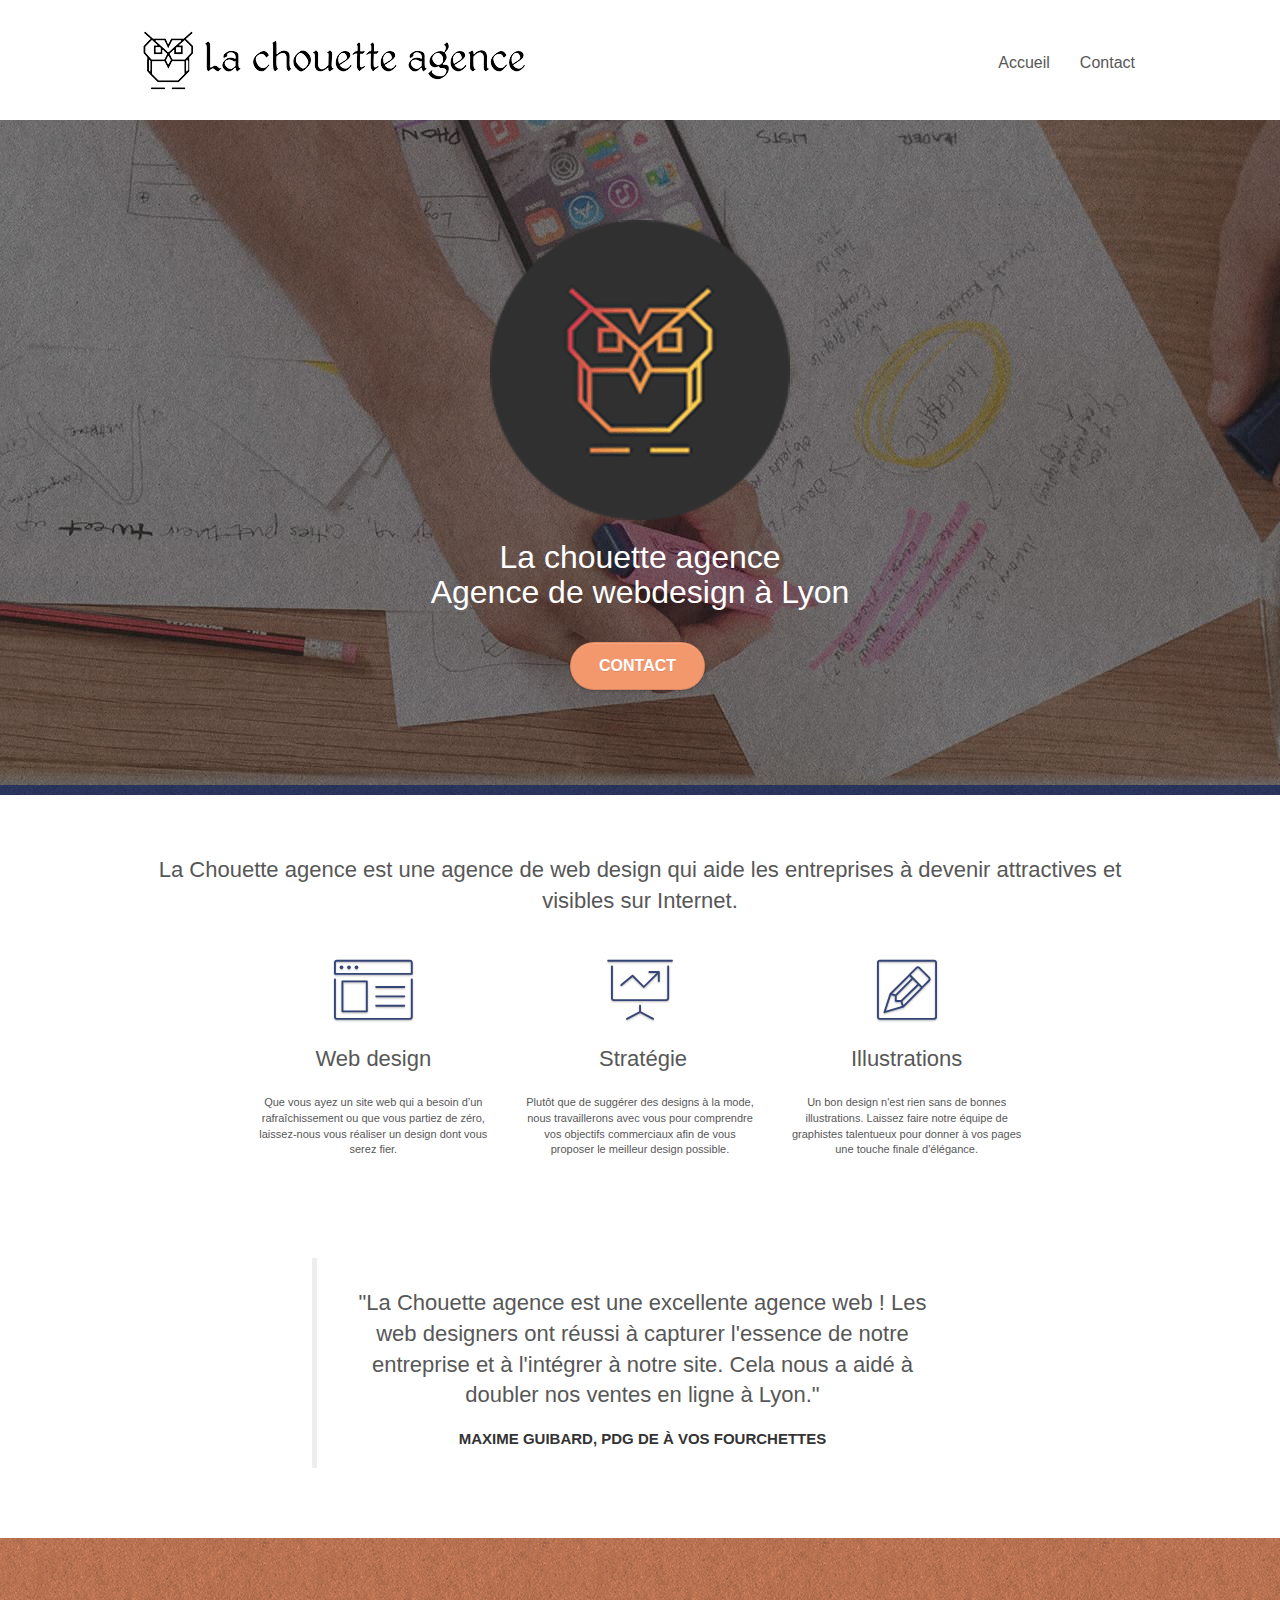
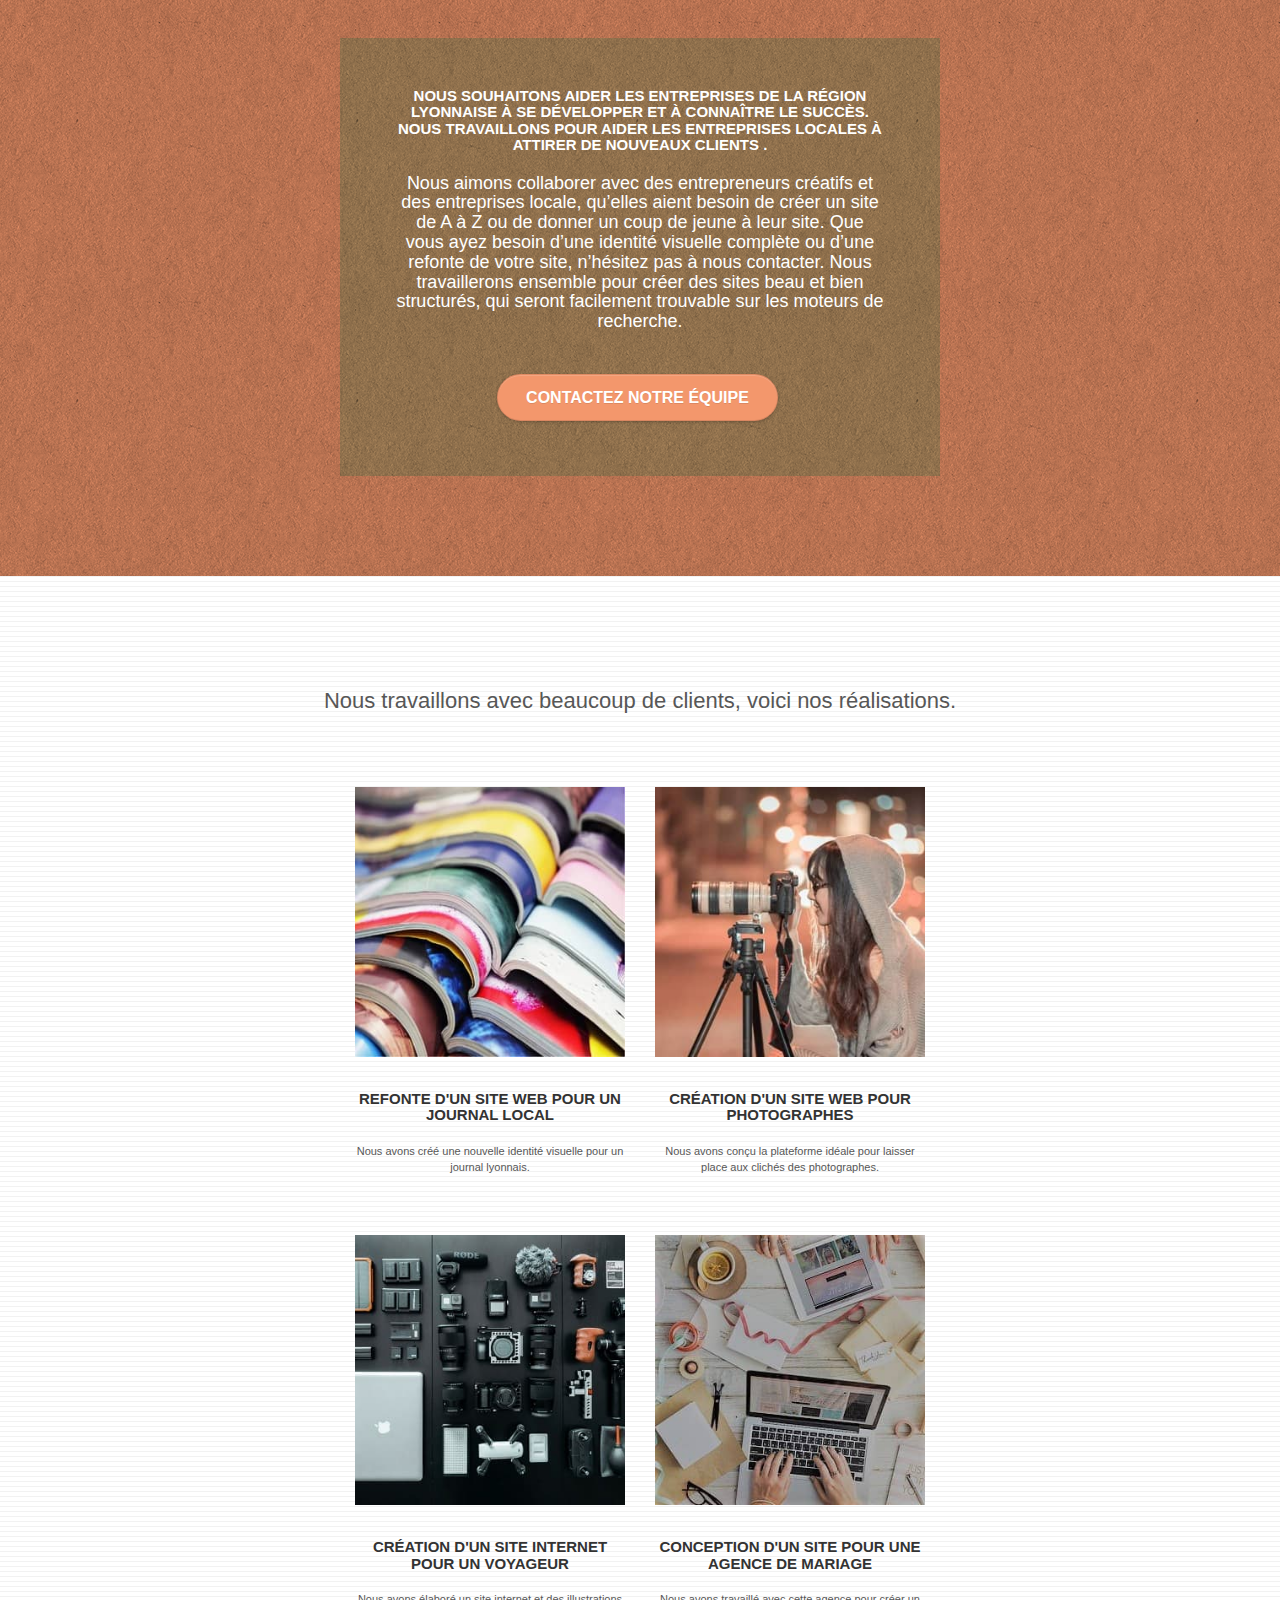
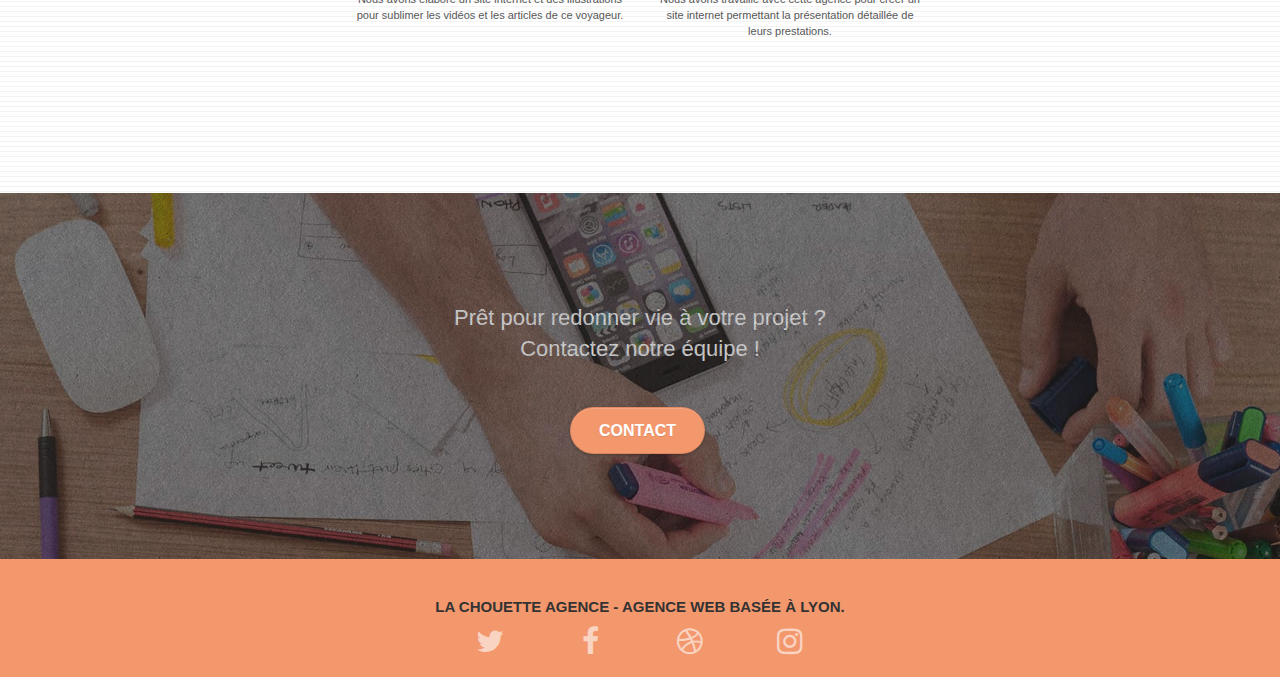
==== index.html @ b170fb13 "nouveau repo" ====
<!doctype html>
<html lang="fr">
<head>
    <meta charset="utf-8">
    <meta name="description" content="La Chouette agence, une agence de webdesign basée à Lyon qui aide les entreprises à devenir attractives et visibles sur Internet en définissant une stratégie et un design à votre image.">
    <meta name="viewport" content="width=device-width, initial-scale=1.0, viewport-fit=cover">
    <link rel="shortcut icon" type="image/png" href="favicon.jpg">
	<link rel="stylesheet" type="text/css" href="./css/bootstrap.css">
	<link rel="stylesheet" type="text/css" href="style.css">
	<link rel="stylesheet" type="text/css" href="./css/font-awesome.css">
	<link rel="stylesheet" type="text/css" href="./css/et-line.css">

    <title>La Chouette agence - Accueil</title>
</head>

<body>
<!-- Principal conteneur -->
<div class="page-container">
    
<!-- Header -->
<header class="bloc bgc-white l-bloc " id="bloc-0">
	<div class="container bloc-sm">

		<nav class="navbar row">
			<div class="navbar-header">
				<a class="navbar-brand" href="./index.html"><img src="img/la-chouette-agence.png" alt="Logo de la chouette agence, agence de web design à Lyon" title="Retour à l'accueil"/>
				</a>
				<button id="nav-toggle" type="button" class="ui-navbar-toggle navbar-toggle" data-toggle="collapse" data-target=".navbar-1">
					<span class="sr-only">Toggle navigation</span><span class="icon-bar"></span><span class="icon-bar"></span><span class="icon-bar"></span>
				</button>
			</div>
			<div class="collapse navbar-collapse navbar-1 special-dropdown-nav">
				<ul class="site-navigation nav navbar-nav">
					<li>
						<a href="./index.html" aria-label="page d'accueil">Accueil</a>
					</li>
					<li>
					</li>
					<li>
						<a href="page2.html" aria-label="page contact">Contact</a>
					</li>
				</ul>
			</div>
		</nav>
	</div>
</header>
<!-- Header END -->

<!-- Section presentation -->
<section class="bloc bgc-dark-slate-blue bg-banniere d-bloc bg-t-edge bloc-bg-texture texture-paper b-parallax" id="bloc-1-hero">
	<div class="container bloc-lg">
		<div class="row tight-width-whitespace">
			<div class="col-sm-12">
				<img src="img/logo.png" class="center-block image-resize-mode" alt="Logo de la Chouette agence"/>
				<h1 class="text-center hero-bloc-text tc-white ">
					La chouette agence <br> Agence de webdesign à Lyon
				</h1>
				<div class="text-center">
					<a href="page2.html" aria-label="rejoindre la page contact" class="btn btn-lg btn-clean btn-rd cta-hero btn-atomic-tangerine" id="cta-hero">Contact</a>
				</div>
			</div>
		</div>
	</div>
</section>
<!-- Section presentation END -->

<!-- Section services -->
<section class="bloc bgc-white l-bloc" id="bloc-2-services">
	<div class="container bloc-md">
		<div class="row">
			<h2 class="mg-md text-center">La Chouette agence est une agence de web design qui aide les entreprises à devenir attractives et visibles sur Internet.</h2>
		</div>
		<div class="row voffset-lg med-width-whitespace">
			<div class="col-sm-4">
				<div class="text-center">
					<span class="et-icon-browser sm-shadow icon-dark-slate-blue icons icon-lg"></span>
				</div>
				<h2 class="mg-md text-center">
					Web design
				</h2>
				<p class="text-center ">
					Que vous ayez un site web qui a besoin d&rsquo;un rafraîchissement ou que vous partiez de zéro, laissez-nous vous réaliser un design dont vous serez fier.
				</p>
			</div>
			<div class="col-sm-4">
				<div class="text-center">
					<span class="et-icon-presentation sm-shadow icon-dark-slate-blue icons icon-lg"></span>
				</div>
				<h2 class="mg-md text-center">
					&nbsp;Stratégie
				</h2>
				<p class="text-center ">
					Plutôt que de suggérer des designs à la mode, nous travaillerons avec vous pour comprendre vos objectifs commerciaux afin de vous proposer le meilleur design possible.<br>
				</p>
			</div>
			<div class="col-sm-4">
				<div class="text-center">
					<span class="et-icon-edit sm-shadow icon-dark-slate-blue icons icon-lg"></span>
				</div>
				<h2 class="mg-md text-center">
					Illustrations
				</h2>
				<p class="text-center ">
					Un bon design n'est rien sans de bonnes illustrations. Laissez faire notre équipe de graphistes talentueux pour donner à vos pages une touche finale d'élégance.
				</p>
			</div>
		</div>
		<div class="row voffset-lg voffset">
			<div class="col-xs-12 col-md-8 col-md-offset-2 text-center">
				<blockquote class="mg-md text-center">
					<h2>
						"La Chouette agence est une excellente agence web ! Les web designers ont réussi à capturer l'essence de notre entreprise et à l'intégrer à notre site. Cela nous a aidé à doubler nos ventes en ligne à Lyon."
					</h2>
					<h3>Maxime Guibard, PDG de À vos fourchettes</h3>
				</blockquote>
			</div>
		</div>
	</div>
</section>
<!-- Section services END -->

<!-- Section Description -->
<section class="bloc tc-white bgc-atomic-tangerine bg-presentation d-bloc bloc-bg-texture texture-paper b-parallax" id="bloc-3-what-i-do">
	<div class="container bloc-lg">
		<div class="row tight-width-whitespace black-background">
			<div class="col-sm-12">
				<h3 class="mg-md text-center tc-white">
					Nous souhaitons aider les entreprises de la région Lyonnaise à se développer et à connaître le succès. Nous travaillons pour aider les entreprises locales à attirer de nouveaux clients .<br>
				</h3>
				<h4 class="text-center white">
					Nous aimons collaborer avec des entrepreneurs créatifs et des entreprises locale, qu’elles aient besoin de créer un site de A à Z ou de donner un coup de jeune à leur site. Que vous ayez besoin d’une identité visuelle complète ou d’une refonte de votre site, n’hésitez pas à nous contacter. Nous travaillerons ensemble pour créer des sites beau et bien structurés, qui seront facilement trouvable sur les moteurs de recherche. <br><br>
					<a class="btn btn-lg btn-clean btn-rd cta-hero btn-atomic-tangerine" href="page2.html">Contactez notre équipe</a><br>
				</h4>
			</div>
		</div>
	</div>
</section>
<!-- Section Description END -->

<!-- Section Portfolio -->
<section class="bloc bgc-white bg-lines-h2-bg bg-repeat l-bloc" id="bloc-4-portfolio">
	<div class="container bloc-lg">
		<div class="row">
			<div class="col-sm-12 text-center">
				<h2 class="mg-md text-center">
					Nous travaillons avec beaucoup de clients, voici nos réalisations.
				</h2>
			</div>
		</div>
		<div class="row tight-width-whitespace portfolio-row">
			<div class="col-sm-6">
				<a href="#" data-lightbox="img/1.jpg" data-gallery-id="gallery-1" data-caption="Refonte d'un site web pour un journal local" data-frame="snapshot-lb"><img src="img/1.jpg" alt="Refonte d'un site web pour un journal local" title="agrandir image refonte web" class="img-responsive portfolio-thumb"/></a>
				<h3 class="mg-md text-center">
					Refonte d'un site web pour un journal local
				</h3>
				<p class="text-center">
					Nous avons créé une nouvelle identité visuelle pour un journal lyonnais.
				</p>
			</div>
			<div class="col-sm-6">
				<a href="#" data-lightbox="img/2.jpg" data-gallery-id="gallery-1" data-caption="Création d'un site web pour photographes" data-frame="snapshot-lb"><img src="img/2.jpg" class="img-responsive portfolio-thumb" alt="Création d'un site web pour photographes" title="agrandir image creation site web"/></a>
				<h3 class="mg-md text-center">
					Création d'un site web pour photographes
				</h3>
				<p class="text-center">
					Nous avons conçu la plateforme idéale pour laisser place aux clichés des photographes.
				</p>
			</div>
		</div>
		<div class="row tight-width-whitespace portfolio-row">
			<div class="col-sm-6">
				<a href="#" data-lightbox="img/3.jpg" data-gallery-id="gallery-1" data-caption="Création d'un site internet pour un voyageur" data-frame="snapshot-lb"><img src="img/3.jpg" class="img-responsive portfolio-thumb" alt="Création d'un site internet pour voyageur" title="agrandir image creation site voyageur"/></a>
				<h3 class="mg-md text-center">
					Création d'un site internet pour un voyageur
				</h3>
				<p class="text-center">
					Nous avons élaboré un site internet et des illustrations pour sublimer les vidéos et les articles de ce voyageur.
				</p>
			</div>
			<div class="col-sm-6">
				<a href="#" data-lightbox="img/4.jpg" data-gallery-id="gallery-1" data-caption="Conception d'un site pour une agence de mariage" data-frame="snapshot-lb"><img src="img/4.jpg" class="img-responsive portfolio-thumb" alt="Création d'un site web pour agence de mariage" title="agrandir image conception site"/></a>
				<h3 class="mg-md text-center">
					Conception d'un site pour une agence de mariage
				</h3>
				<p class="text-center">
					Nous avons travaillé avec cette agence pour créer un site internet permettant la présentation détaillée de leurs prestations.
				</p>
			</div>
		</div>
	</div>
</section>
<!-- Section Portfolio END -->

<!-- Section Contact -->
<section class="bloc bgc-dark-slate-blue bg-banniere d-bloc bloc-bg-texture texture-paper" id="bloc-5-cta">
	<div class="container bloc-lg">
		<div class="row">
			<h2 class="mg-md text-center tc-white">
				Prêt pour redonner vie à votre projet ?<br>Contactez notre équipe !
			</h2>
			<div class="col-sm-12 text-center">
				<a href="page2.html" class="btn btn-atomic-tangerine btn-clean btn-rd btn-lg cta-hero">Contact</a>
			</div>
		</div>
	</div>
</section>
<!-- Section Contact END -->

<!-- ScrollToTop Button -->
<a class="bloc-button btn btn-d scrollToTop" onclick="scrollToTarget('1')"><span class="fa fa-chevron-up"></span></a>
<!-- ScrollToTop Button END -->

<!-- Footer -->
<footer class="bloc bgc-atomic-tangerine d-bloc" id="bloc-8">
	<div class="container bloc-sm">
		<div class="row">
			<div class="col-sm-12">
				<h3 class="text-center">
					La chouette agence - Agence web basée à Lyon.
				</h3>
				<div class="row row-no-gutters social">
					<div class="col-sm-3">
						<div class="text-center">
							<a class="social" aria-label="Lien vers Twitter" href="https://twitter.com/?lang=fr">
								<i class="fa fa-twitter icon-md"></i>
							</a>
						</div>
					</div>
					<div class="col-sm-3">
						<div class="text-center">
							<a class="social" aria-label="Lien vers Facebook" href="https://www.facebook.com/">
								<i class="fa fa-facebook icon-md"></i>
							</a>
						</div>
					</div>
					<div class="col-sm-3">
						<div class="text-center">
							<a class="social" aria-label="Lien vers Dribble" href="https://dribbble.com/">
								<i class="fa fa-dribbble icon-md"></i>
							</a>
						</div>
					</div>
					<div class="col-sm-3">
						<div class="text-center">
							<a class="social" aria-label="Lien vers Instagram" href="https://www.instagram.com/?hl=fr">
								<i class="fa fa-instagram icon-md"></i>
							</a>
						</div>
					</div>
				</div>
			</div>
		</div>
	</div>
</footer>
<!-- Footer END -->

</div>
<!-- Principal conteneur END -->

<!-- Scripts JS -->
<script src="./js/jquery-2.1.0.js"></script>
<script src="./js/bootstrap.js"></script>
<script src="./js/blocs.js"></script>
<script src="./js/jquery.touchSwipe.js" defer></script>
<script src="./js/gmaps.js"></script>
<!-- Scripts JS END -->

</body>
</html>
---- style.css ----
body {
    margin: 0;
    padding: 0;
    background: #FFF;
    overflow-x: hidden;
    -webkit-font-smoothing: antialiased;
    -moz-osx-font-smoothing: grayscale;
}

a,
button {
    transition: all .3s ease-in-out;
    outline: none!important;
}

a:hover {
    text-decoration: none;
    cursor: pointer;
}

#page-loading-blocs-notifaction {
    position: fixed;
    top: 0;
    bottom: 0;
    width: 100%;
    z-index: 100000;
    background: #FFFFFF url("img/pageload-spinner.gif") no-repeat center center;
}

.bloc {
    width: 100%;
    clear: both;
    background: 50% 50% no-repeat;
    padding: 0 50px;
    -webkit-background-size: cover;
    -moz-background-size: cover;
    -o-background-size: cover;
    background-size: cover;
    position: relative;
}

.bloc .container {
    padding-left: 0;
    padding-right: 0;
}

.bloc-lg {
    padding: 100px 50px;
}

.bloc-md {
    padding: 50px;
}

.bloc-sm {
    padding: 20px 50px;
}

.bg-center,
.bg-l-edge,
.bg-r-edge,
.bg-t-edge,
.bg-b-edge,
.bg-tl-edge,
.bg-bl-edge,
.bg-tr-edge,
.bg-br-edge,
.bg-repeat {
    -webkit-background-size: auto!important;
    -moz-background-size: auto!important;
    -o-background-size: auto!important;
    background-size: auto!important;
}

.bg-repeat {
    background: repeat;
}

.bg-t-edge {
    background: top no-repeat;
}

.bloc-bg-texture::before {
    content: "";
    background-size: 2px 2px;
    position: absolute;
    top: 0;
    bottom: 0;
    left: 0;
    right: 0;
}

.texture-paper::before {
    background: url("img/texture-paper.png");
    background-size: 280px 280px;
}

.b-parallax {
    background-attachment: fixed;
}

.d-bloc {
    color: rgba(255, 255, 255, .7);
}

.d-bloc button:hover {
    color: rgba(255, 255, 255, .9);
}

.d-bloc .icon-round,
.d-bloc .icon-square,
.d-bloc .icon-rounded,
.d-bloc .icon-semi-rounded-a,
.d-bloc .icon-semi-rounded-b {
    border-color: rgba(255, 255, 255, .9);
}

.d-bloc .divider-h span {
    border-color: rgba(255, 255, 255, .2);
}

.d-bloc .a-btn,
.d-bloc .navbar a,
.d-bloc .navbar-brand,
.d-bloc a .icon-sm,
.d-bloc a .icon-md,
.d-bloc a .icon-lg,
.d-bloc a .icon-xl,
.d-bloc h1 a,
.d-bloc h2 a,
.d-bloc h3 a,
.d-bloc h4 a,
.d-bloc h5 a,
.d-bloc h6 a,
.d-bloc p a {
    color: rgba(255, 255, 255, .6);
}

.d-bloc .a-btn:hover,
.d-bloc .navbar a:hover,
.d-bloc .navbar-brand:hover,
.d-bloc a:hover .icon-sm,
.d-bloc a:hover .icon-md,
.d-bloc a:hover .icon-lg,
.d-bloc a:hover .icon-xl,
.d-bloc h1 a:hover,
.d-bloc h2 a:hover,
.d-bloc h3 a:hover,
.d-bloc h4 a:hover,
.d-bloc h5 a:hover,
.d-bloc h6 a:hover,
.d-bloc p a:hover {
    color: rgba(255, 255, 255, 1);
}

.d-bloc .navbar-toggle .icon-bar {
    background: rgba(255, 255, 255, 1);
}

.d-bloc .btn-wire,
.d-bloc .btn-wire:hover {
    color: rgba(255, 255, 255, 1);
    border-color: rgba(255, 255, 255, 1);
}

.d-bloc .panel {
    color: rgba(0, 0, 0, .5);
}

.d-bloc .panel button:hover {
    color: rgba(0, 0, 0, .7);
}

.d-bloc .panel icon {
    border-color: rgba(0, 0, 0, .7);
}

.d-bloc .panel .divider-h span {
    border-color: rgba(0, 0, 0, .1);
}

.d-bloc .panel .a-btn {
    color: rgba(0, 0, 0, .6);
}

.d-bloc .panel .a-btn:hover {
    color: rgba(0, 0, 0, 1);
}

.d-bloc .panel .btn-wire,
.d-bloc .panel .btn-wire:hover {
    color: rgba(0, 0, 0, .7);
    border-color: rgba(0, 0, 0, .3);
}

.d-bloc .panel,
.l-bloc {
    color: rgba(0, 0, 0, .5);
}

.d-bloc .panel button:hover,
.l-bloc button:hover {
    color: rgba(0, 0, 0, .7);
}

.l-bloc .icon-round,
.l-bloc .icon-square,
.l-bloc .icon-rounded,
.l-bloc .icon-semi-rounded-a,
.l-bloc .icon-semi-rounded-b {
    border-color: rgba(0, 0, 0, .7);
}

.d-bloc .panel .divider-h span,
.l-bloc .divider-h span {
    border-color: rgba(0, 0, 0, .1);
}

.d-bloc .panel .a-btn,
.l-bloc .a-btn,
.l-bloc .navbar a,
.l-bloc .navbar-brand,
.l-bloc a .icon-sm,
.l-bloc a .icon-md,
.l-bloc a .icon-lg,
.l-bloc a .icon-xl,
.l-bloc h1 a,
.l-bloc h2 a,
.l-bloc h3 a,
.l-bloc h4 a,
.l-bloc h5 a,
.l-bloc h6 a,
.l-bloc p a {
    color: rgba(0, 0, 0, .6);
}

.d-bloc .panel .a-btn:hover,
.l-bloc .a-btn:hover,
.l-bloc .navbar a:hover,
.l-bloc .navbar-brand:hover,
.l-bloc a:hover .icon-sm,
.l-bloc a:hover .icon-md,
.l-bloc a:hover .icon-lg,
.l-bloc a:hover .icon-xl,
.l-bloc h1 a:hover,
.l-bloc h2 a:hover,
.l-bloc h3 a:hover,
.l-bloc h4 a:hover,
.l-bloc h5 a:hover,
.l-bloc h6 a:hover,
.l-bloc p a:hover {
    color: rgba(0, 0, 0, 1);
}

.l-bloc .navbar-toggle .icon-bar {
    color: rgba(0, 0, 0, .6);
}

.d-bloc .panel .btn-wire,
.d-bloc .panel .btn-wire:hover,
.l-bloc .btn-wire,
.l-bloc .btn-wire:hover {
    color: rgba(0, 0, 0, .7);
    border-color: rgba(0, 0, 0, .3);
}

.voffset {
    margin-top: 30px;
}

.voffset-lg {
    margin-top: 80px;
}

.row-no-gutters {
    margin-right: 0;
    margin-left: 0;
}

.row.row-no-gutters > [class^="col-"],
.row.row-no-gutters > [class*=" col-"] {
    padding-right: 0;
    padding-left: 0;
}

#bloc-1-hero h1 {
    font-size: 32px;
}

.navbar {
    margin-bottom: 0;
    z-index: 1;
}

.navbar-brand {
    height: auto;
    padding: 3px 15px;
    font-size: 25px;
    font-weight: normal;
    font-weight: 600;
    line-height: 44px;
}

.navbar-brand img {
    max-height: 200px;
    margin: 0 5px 0 0;
    display: inline;
}

.navbar-brand img[src$=svg] {
    min-width: 100px;
}

.nav-center .navbar-brand img {
    margin: 0;
}

.navbar .nav {
    padding-top: 2px;
    margin-right: -16px;
    float: right;
    z-index: 1;
}

.nav > li {
    float: left;
    margin-top: 4px;
    font-size: 16px;
}

.navbar-nav .open .dropdown-menu > li > a {
    text-align: inherit;
}

.nav > li a:hover,
.nav > li a:focus {
    background: transparent;
}

.navbar-toggle {
    margin: 10px 10px 0 0;
    border: 0px;
}

.navbar-toggle:hover {
    background: transparent!important;
}

.navbar-toggle .icon-bar {
    background-color: rgba(0, 0, 0, .5);
    width: 26px;
}

.nav-invert .navbar .nav {
    float: left;
}

.nav-invert .navbar-header,
.nav-invert .navbar-brand {
    float: right;
    position: relative;
    z-index: 2;
}

@media (min-width: 768px) {
    .site-navigation {
        position: absolute;
        top: 50%;
        right: 20px;
        transform: translate(0, -50%);
        -webkit-transform: translateY(-50%);
    }
    .nav > li .dropdown-menu a,
    .nav > li .dropdown-menu a:hover {
        color: #484848;
    }
    .nav-invert .site-navigation {
        left: 0;
        right: 0;
    }
    .nav-center {
        text-align: center;
    }
    .nav-center .navbar-header {
        width: 100%;
    }
    .nav-center .navbar-header,
    .nav-center .navbar-brand,
    .nav-center .nav > li {
        float: none;
        display: inline-block;
    }
    .nav-center .site-navigation {
        position: relative;
        width: 100%;
        right: 0;
        margin-right: 0px;
        margin-top: 20px;
    }
    .nav-center.mini-nav .navbar-toggle {
        float: none;
        margin: 10px auto 0;
    }
}

.nav > li > .dropdown a {
    background: none!important;
    display: block;
    padding: 14px 15px;
}

nav .caret {
    margin: 0 5px;
}

.dropdown-menu .dropdown-menu {
    top: -8px;
    left: 100%;
}

.dropdown-menu .dropmenu-flow-right {
    top: 100%;
    left: 0;
    margin-left: -1px;
    border-top-left-radius: 0;
    border-top-right-radius: 0;
}

.dropdown-menu .dropdown span {
    border: 4px solid black;
    border-top-color: transparent;
    border-right-color: transparent;
    border-bottom-color: transparent;
    margin: 6px -5px 0 0!important;
    float: right;
}

.mg-md {
    margin-top: 10px;
    margin-bottom: 20px;
}

.mg-lg {
    margin-top: 10px;
    margin-bottom: 40px;
}

.btn {
    margin: 0 5px 5px 0;
}

.btn.pull-right {
    margin: 0 0 5px 5px;
}

.btn-d,
.btn-d:hover,
.btn-d:focus {
    color: #FFF;
    background: rgba(0, 0, 0, .3);
}

button {
    outline: none!important;
}

.btn-rd {
    border-radius: 40px;
}

.btn-clean {
    border: 1px solid rgba(0, 0, 0, .08);
    border-bottom-color: rgba(0, 0, 0, .1);
    text-shadow: 0 1px 0 rgba(0, 0, 1, .1);
    box-shadow: 0 1px 3px rgba(0, 0, 1, .25), inset 0 1px 0 0 rgba(255, 255, 255, .15);
}

.icon-md {
    font-size: 30px!important;
}

.icon-lg {
    font-size: 60px!important;
}

.sm-shadow {
    text-shadow: 0 1px 2px rgba(0, 0, 0, .3);
}

.panel-sq,
.panel-sq .panel-heading,
.panel-sq .panel-footer {
    border-radius: 0;
}

.panel-rd {
    border-radius: 30px;
}

.panel-rd .panel-heading {
    border-radius: 29px 29px 0 0;
}

.panel-rd .panel-footer {
    border-radius: 0 0 29px 29px;
}

.form-control {
    border-color: rgba(0, 0, 0, .1);
    box-shadow: none;
}

.scrollToTop {
    width: 40px;
    height: 40px;
    position: fixed;
    bottom: 20px;
    right: 20px;
    opacity: 0;
    z-index: 500;
    transition: all .3s ease-in-out;
}

.scrollToTop span {
    margin-top: 6px;
}

.showScrollTop {
    font-size: 14px;
    opacity: 1;
}

a[data-lightbox] {
    position: relative;
    display: block;
    text-align: center;
}

a[data-lightbox]:hover::before {
    content: "+";
    font-family: "HelveticaNeue-Light", "Helvetica Neue Light", "Helvetica Neue", Helvetica, Arial;
    font-size: 32px;
    width: 50px;
    height: 50px;
    margin-left: -25px;
    border-radius: 50%;
    background: rgba(0, 0, 0, .6);
    color: #FFF;
    font-weight: 100;
    z-index: 1;
    position: absolute;
    top: 50%;
    transform: translateY(-50%);
    -webkit-transform: translateY(-50%);
}

a[data-lightbox]:hover img {
    opacity: 0.6;
    -webkit-animation-fill-mode: none;
    animation-fill-mode: none;
}

#lightbox-modal {
    display: flex;
    align-items: center;
}

#lightbox-modal .modal-dialog {
    width: 90%;
    max-width: 900px;
    margin: 0 auto 0;
}

#lightbox-modal .modal-dialog img {
    max-height: 90vh;
    margin: 0 auto;
}

.lightbox-caption {
    padding: 20px;
    color: #FFF;
    background: rgba(0, 0, 0, .5);
    position: absolute;
    left: 15px;
    right: 15px;
    bottom: 5px;
}

.close-lightbox {
    color: #FFF;
    font-size: 30px;
    position: absolute;
    top: 20px;
    right: 20px;
    z-index: 20;
    background: rgba(0, 0, 0, .5);
    border: none;
    line-height: 30px;
    padding: 0 9px 5px;
    opacity: 0.3;
}

.close-lightbox:hover,
.next-lightbox:hover,
.prev-lightbox:hover {
    opacity: 1.0;
    color: #FFF;
}

.next-lightbox,
.prev-lightbox {
    font-size: 20px;
    color: rgba(255, 255, 255, .9);
    background: rgba(0, 0, 0, .5);
    transition: all .2s ease-in-out;
    position: absolute;
    top: 45%;
    z-index: 1;
    opacity: 0.4;
}

.next-lightbox {
    padding: 6px 8px 1px 13px;
    right: 25px;
}

.prev-lightbox {
    padding: 6px 13px 1px 10px;
    left: 25px;
}

.snapshot-lb .modal-body {
    padding-bottom: 45px;
}

.snapshot-lb .lightbox-caption {
    padding: 0;
    color: rgba(0, 0, 0, .5);
    background: none;
}

h1,
h2,
h3,
h4,
h5,
h6,
p,
label,
.btn,
a {
    font-family: "helvetica";
    font-weight: 400;
    color: #575757!important;
}

.text-center {
    text-align: center;
}

.container {
    max-width: 1000px;
    margin-right: auto;
    margin-left: auto;
}

.hero-bloc-text {
    font-size: 38px;
}

.hero-bloc-text-sub {
    font-size: 36px;
}

.statement-bloc-text {
    line-height: 26px;
    font-style: italic;
    font-size: 20px;
    text-align: center;
    font-weight: lighter;
    max-width: 520px;
    margin: auto auto auto auto;
}

.form_control{
flex-direction: column;
}

p {
    font-size: 11px;
}

.tight-width-whitespace {
    max-width: 600px;
    margin: auto auto auto auto;
}

.h1 {
    font-size: 20px;
    font-family: "Open Sans";
}

.cta-hero {
    margin-top: 22px;
    color: #FFFFFF!important;
    text-transform: uppercase;
    padding: 12px 28px 12px 28px;
    font-size: 16px;
    font-weight: 700;
}

.social {
    max-width: 400px;
    margin: auto auto auto auto;
}

h2 {
    font-size: 22px;
    line-height: 1.4em;
}

h3 {
    font-size: 15px;
    text-transform: uppercase;
    font-weight: 700;
    color: #333333!important;
}

.med-width-whitespace {
    max-width: 800px;
    margin: auto auto auto auto;
    box-shadow: 0px 0px 0px #000000;
}

h1 {
    color: #333333!important;
}

h4 {
    color: #FFFFFF!important;
}

.icons {
    margin-bottom: 14px;
    margin-top: 24px;
}

.white {
    color: #FFFFFF!important;
}

.portfolio-thumb {
    margin-bottom: 24px;
}

.portfolio-row {
    margin-bottom: 44px;
    margin-top: 50px;
}

.avatar {
    box-shadow: 0px 4px 9px rgba(0, 0, 0, 0.3);
}

.black-background {
    background-color: rgba(165, 147, 99, 0.7);
    padding: 40px 40px 40px 40px;
}

.bold-link {
    font-weight: 900;
    text-decoration: underline!important;
}

.bgc-white {
    background-color: #FFFFFF;
}

.bgc-dark-slate-blue {
    background-color: #364577;
}

.bgc-atomic-tangerine {
    background-color: #F3976C;
}

.tc-white {
    color: #FFFFFF!important;
}

.btn-atomic-tangerine {
    background: #F3976C;
    color: #FFFFFF!important;
}

.btn-atomic-tangerine:hover {
    background: #c27956!important;
    color: #FFFFFF!important;
}

.ltc-white {
    color: #FFFFFF!important;
}

.ltc-white:hover {
    color: #cccccc!important;
}

.ltc-atomic-tangerine {
    color: #F3976C!important;
}

.ltc-atomic-tangerine:hover {
    color: #c27956!important;
}

.icon-dark-slate-blue {
    color: #364577!important;
    border-color: #364577!important;
}

.bg-dots-bg {
    background-image: url("img/dots-bg.png");
}

.bg-lines-h2-bg {
    background-image: url("img/lines-h2-bg.png");
}

.bg-banniere {
    background-image: url("img/la-chouette-agence-banniere.jpg");
}

.bg-presentation {
    background-image: url("img/image-de-presentation.jpg");
}

@media (max-width: 1024px) {
    .bloc {
        padding-left: 20px;
        padding-right: 20px;
    }
    .bloc.full-width-bloc,
    .bloc-tile-2.full-width-bloc .container,
    .bloc-tile-3.full-width-bloc .container,
    .bloc-tile-4.full-width-bloc .container {
        padding-left: 0;
        padding-right: 0;
    }
}

@media (max-width: 992px) and (min-width: 768px) {
    .navbar .nav {
        max-width: 80%
    }
    .nav-center.navbar .nav {
        max-width: 100%
    }
}

@media only screen and (min-device-width: 768px) and (max-device-width: 1024px) and (orientation: landscape) {
    .b-parallax {
        background-attachment: scroll;
    }
}

@media only screen and (min-device-width: 1024px) and (max-device-width: 1366px) and (-webkit-min-device-pixel-ratio: 1.5) {
    .b-parallax {
        background-attachment: scroll;
    }
}

@media (max-width: 991px) {
    .container {
        width: 100%;
    }
    .b-parallax {
        background-attachment: scroll;
    }
    .page-container,
    #hero-bloc {
        overflow-x: hidden;
        position: relative;
    }
    .bloc {
        padding-left: constant(safe-area-inset-left);
        padding-right: constant(safe-area-inset-right);
    }
    .bloc-group,
    .bloc-group .bloc {
        display: block;
        width: 100%;
    }
    .bloc-fill-screen .fill-bloc-top-edge,
    .bloc-fill-screen .fill-bloc-bottom-edge {
        padding: 0 20px;
        padding-left: constant(safe-area-inset-left);
        padding-right: constant(safe-area-inset-right);
    }
}

@media (max-width: 767px) {
    .page-container {
        overflow-x: hidden;
        position: relative;
    }
    h1,
    h2,
    h3,
    h4,
    h5,
    h6,
    p,
    #disqus_thread {
        padding-left: 10px!important;
        padding-right: 10px!important;
    }
    .b-parallax {
        background-attachment: scroll;
    }
    .navbar .nav {
        padding-top: 0;
        border-top: 1px solid rgba(0, 0, 0, .2);
        float: none!important;
    }
    .navbar.row {
        margin-left: 0;
        margin-right: 0;
    }
    .site-navigation {
        position: inherit;
        transform: none;
        -webkit-transform: none;
        -ms-transform: none;
    }
    .nav > li {
        margin-top: 0;
        border-bottom: 1px solid rgba(0, 0, 0, .1);
        background: rgba(0, 0, 0, .05);
        text-align: left;
        padding-left: 15px;
        width: 100%;
    }
    .nav > li:hover {
        background: rgba(0, 0, 0, .08);
    }
    .dropdown .dropdown a .caret {
        float: none;
        margin: 5px 0 0 10px!important;
        border: 4px solid black;
        border-bottom-color: transparent;
        border-right-color: transparent;
        border-left-color: transparent;
    }
    #hero-bloc .navbar .nav {
        background: rgba(0, 0, 0, .8);
    }
    #hero-bloc .navbar .nav a {
        color: rgba(255, 255, 255, .6);
    }
    .hero {
        padding: 50px 0;
    }
    .hero-nav {
        left: -1px;
        right: -1px;
    }
    .navbar-collapse {
        padding: 0;
        overflow-x: hidden;
        -webkit-box-shadow: none;
        box-shadow: none;
    }
    .navbar-brand img {
        max-height: 40px;
        width: auto;
    }
    .nav-invert .navbar-header {
        float: none;
        width: 100%;
    }
    .nav-invert .navbar-toggle {
        float: left;
        margin-left: 10px;
    }
    .bloc {
        padding-left: 0;
        padding-right: 0;
    }
    .bloc-xxl,
    .bloc-xl,
    .bloc-lg {
        padding: 40px 0;
    }
    .bloc-sm,
    .bloc-md {
        padding-left: 0;
        padding-right: 0;
    }
    .bloc-tile-2 .container,
    .bloc-tile-3 .container,
    .bloc-tile-4 .container,
    .bloc-fill-screen .fill-bloc-top-edge,
    .bloc-fill-screen .fill-bloc-bottom-edge {
        padding-left: 0;
        padding-right: 0;
    }
    .a-block {
        padding: 0 10px;
    }
    .btn-dwn {
        display: none;
    }
    .voffset {
        margin-top: 5px;
    }
    .voffset-md {
        margin-top: 20px;
    }
    .voffset-lg {
        margin-top: 30px;
    }
    form {
        padding: 5px;
    }
    .close-lightbox {
        display: inline-block;
    }
    .blocsapp-device-iphone5 {
        background-size: 216px 425px;
        padding-top: 60px;
        width: 216px;
        height: 425px;
    }
    .blocsapp-device-iphone5 img {
        width: 180px;
        height: 320px;
    }
}

@media (max-width: 400px) {
    .bloc {
        padding-left: 0;
        padding-right: 0;
    }
}

@media (max-width: 767px) {
    .bloc-mob-center-text {
        text-align: center;
    }
}
---- css/et-line.css ----
@font-face {
    font-family: et-line;
    src: url(../fonts/et-line.eot);
    src: url(../fonts/et-line.eot?#iefix) format('embedded-opentype'), url(../fonts/et-line.woff) format('woff'), url(../fonts/et-line.ttf) format('truetype'), url(../fonts/et-line.svg#et-line) format('svg');
    font-weight: 400;
    font-style: normal
}

.et-icon-adjustments,
.et-icon-alarmclock,
.et-icon-anchor,
.et-icon-aperture,
.et-icon-attachment,
.et-icon-bargraph,
.et-icon-basket,
.et-icon-beaker,
.et-icon-bike,
.et-icon-book-open,
.et-icon-briefcase,
.et-icon-browser,
.et-icon-calendar,
.et-icon-camera,
.et-icon-caution,
.et-icon-chat,
.et-icon-circle-compass,
.et-icon-clipboard,
.et-icon-clock,
.et-icon-cloud,
.et-icon-compass,
.et-icon-desktop,
.et-icon-dial,
.et-icon-document,
.et-icon-documents,
.et-icon-download,
.et-icon-dribbble,
.et-icon-edit,
.et-icon-envelope,
.et-icon-expand,
.et-icon-facebook,
.et-icon-flag,
.et-icon-focus,
.et-icon-gears,
.et-icon-genius,
.et-icon-gift,
.et-icon-global,
.et-icon-globe,
.et-icon-googleplus,
.et-icon-grid,
.et-icon-happy,
.et-icon-hazardous,
.et-icon-heart,
.et-icon-hotairballoon,
.et-icon-hourglass,
.et-icon-key,
.et-icon-laptop,
.et-icon-layers,
.et-icon-lifesaver,
.et-icon-lightbulb,
.et-icon-linegraph,
.et-icon-linkedin,
.et-icon-lock,
.et-icon-magnifying-glass,
.et-icon-map,
.et-icon-map-pin,
.et-icon-megaphone,
.et-icon-mic,
.et-icon-mobile,
.et-icon-newspaper,
.et-icon-notebook,
.et-icon-paintbrush,
.et-icon-paperclip,
.et-icon-pencil,
.et-icon-phone,
.et-icon-picture,
.et-icon-pictures,
.et-icon-piechart,
.et-icon-presentation,
.et-icon-pricetags,
.et-icon-printer,
.et-icon-profile-female,
.et-icon-profile-male,
.et-icon-puzzle,
.et-icon-quote,
.et-icon-recycle,
.et-icon-refresh,
.et-icon-ribbon,
.et-icon-rss,
.et-icon-sad,
.et-icon-scissors,
.et-icon-scope,
.et-icon-search,
.et-icon-shield,
.et-icon-speedometer,
.et-icon-strategy,
.et-icon-streetsign,
.et-icon-tablet,
.et-icon-target,
.et-icon-telescope,
.et-icon-toolbox,
.et-icon-tools,
.et-icon-tools-2,
.et-icon-trophy,
.et-icon-tumblr,
.et-icon-twitter,
.et-icon-upload,
.et-icon-video,
.et-icon-wallet,
.et-icon-wine {
    font-family: et-line;
    speak: none;
    font-style: normal;
    font-weight: 400;
    font-variant: normal;
    text-transform: none;
    line-height: 1;
    -webkit-font-smoothing: antialiased;
    -moz-osx-font-smoothing: grayscale;
    display: inline-block
}

.et-icon-mobile:before {
    content: "\e000"
}

.et-icon-laptop:before {
    content: "\e001"
}

.et-icon-desktop:before {
    content: "\e002"
}

.et-icon-tablet:before {
    content: "\e003"
}

.et-icon-phone:before {
    content: "\e004"
}

.et-icon-document:before {
    content: "\e005"
}

.et-icon-documents:before {
    content: "\e006"
}

.et-icon-search:before {
    content: "\e007"
}

.et-icon-clipboard:before {
    content: "\e008"
}

.et-icon-newspaper:before {
    content: "\e009"
}

.et-icon-notebook:before {
    content: "\e00a"
}

.et-icon-book-open:before {
    content: "\e00b"
}

.et-icon-browser:before {
    content: "\e00c"
}

.et-icon-calendar:before {
    content: "\e00d"
}

.et-icon-presentation:before {
    content: "\e00e"
}

.et-icon-picture:before {
    content: "\e00f"
}

.et-icon-pictures:before {
    content: "\e010"
}

.et-icon-video:before {
    content: "\e011"
}

.et-icon-camera:before {
    content: "\e012"
}

.et-icon-printer:before {
    content: "\e013"
}

.et-icon-toolbox:before {
    content: "\e014"
}

.et-icon-briefcase:before {
    content: "\e015"
}

.et-icon-wallet:before {
    content: "\e016"
}

.et-icon-gift:before {
    content: "\e017"
}

.et-icon-bargraph:before {
    content: "\e018"
}

.et-icon-grid:before {
    content: "\e019"
}

.et-icon-expand:before {
    content: "\e01a"
}

.et-icon-focus:before {
    content: "\e01b"
}

.et-icon-edit:before {
    content: "\e01c"
}

.et-icon-adjustments:before {
    content: "\e01d"
}

.et-icon-ribbon:before {
    content: "\e01e"
}

.et-icon-hourglass:before {
    content: "\e01f"
}

.et-icon-lock:before {
    content: "\e020"
}

.et-icon-megaphone:before {
    content: "\e021"
}

.et-icon-shield:before {
    content: "\e022"
}

.et-icon-trophy:before {
    content: "\e023"
}

.et-icon-flag:before {
    content: "\e024"
}

.et-icon-map:before {
    content: "\e025"
}

.et-icon-puzzle:before {
    content: "\e026"
}

.et-icon-basket:before {
    content: "\e027"
}

.et-icon-envelope:before {
    content: "\e028"
}

.et-icon-streetsign:before {
    content: "\e029"
}

.et-icon-telescope:before {
    content: "\e02a"
}

.et-icon-gears:before {
    content: "\e02b"
}

.et-icon-key:before {
    content: "\e02c"
}

.et-icon-paperclip:before {
    content: "\e02d"
}

.et-icon-attachment:before {
    content: "\e02e"
}

.et-icon-pricetags:before {
    content: "\e02f"
}

.et-icon-lightbulb:before {
    content: "\e030"
}

.et-icon-layers:before {
    content: "\e031"
}

.et-icon-pencil:before {
    content: "\e032"
}

.et-icon-tools:before {
    content: "\e033"
}

.et-icon-tools-2:before {
    content: "\e034"
}

.et-icon-scissors:before {
    content: "\e035"
}

.et-icon-paintbrush:before {
    content: "\e036"
}

.et-icon-magnifying-glass:before {
    content: "\e037"
}

.et-icon-circle-compass:before {
    content: "\e038"
}

.et-icon-linegraph:before {
    content: "\e039"
}

.et-icon-mic:before {
    content: "\e03a"
}

.et-icon-strategy:before {
    content: "\e03b"
}

.et-icon-beaker:before {
    content: "\e03c"
}

.et-icon-caution:before {
    content: "\e03d"
}

.et-icon-recycle:before {
    content: "\e03e"
}

.et-icon-anchor:before {
    content: "\e03f"
}

.et-icon-profile-male:before {
    content: "\e040"
}

.et-icon-profile-female:before {
    content: "\e041"
}

.et-icon-bike:before {
    content: "\e042"
}

.et-icon-wine:before {
    content: "\e043"
}

.et-icon-hotairballoon:before {
    content: "\e044"
}

.et-icon-globe:before {
    content: "\e045"
}

.et-icon-genius:before {
    content: "\e046"
}

.et-icon-map-pin:before {
    content: "\e047"
}

.et-icon-dial:before {
    content: "\e048"
}

.et-icon-chat:before {
    content: "\e049"
}

.et-icon-heart:before {
    content: "\e04a"
}

.et-icon-cloud:before {
    content: "\e04b"
}

.et-icon-upload:before {
    content: "\e04c"
}

.et-icon-download:before {
    content: "\e04d"
}

.et-icon-target:before {
    content: "\e04e"
}

.et-icon-hazardous:before {
    content: "\e04f"
}

.et-icon-piechart:before {
    content: "\e050"
}

.et-icon-speedometer:before {
    content: "\e051"
}

.et-icon-global:before {
    content: "\e052"
}

.et-icon-compass:before {
    content: "\e053"
}

.et-icon-lifesaver:before {
    content: "\e054"
}

.et-icon-clock:before {
    content: "\e055"
}

.et-icon-aperture:before {
    content: "\e056"
}

.et-icon-quote:before {
    content: "\e057"
}

.et-icon-scope:before {
    content: "\e058"
}

.et-icon-alarmclock:before {
    content: "\e059"
}

.et-icon-refresh:before {
    content: "\e05a"
}

.et-icon-happy:before {
    content: "\e05b"
}

.et-icon-sad:before {
    content: "\e05c"
}

.et-icon-facebook:before {
    content: "\e05d"
}

.et-icon-twitter:before {
    content: "\e05e"
}

.et-icon-googleplus:before {
    content: "\e05f"
}

.et-icon-rss:before {
    content: "\e060"
}

.et-icon-tumblr:before {
    content: "\e061"
}

.et-icon-linkedin:before {
    content: "\e062"
}

.et-icon-dribbble:before {
    content: "\e063"
}
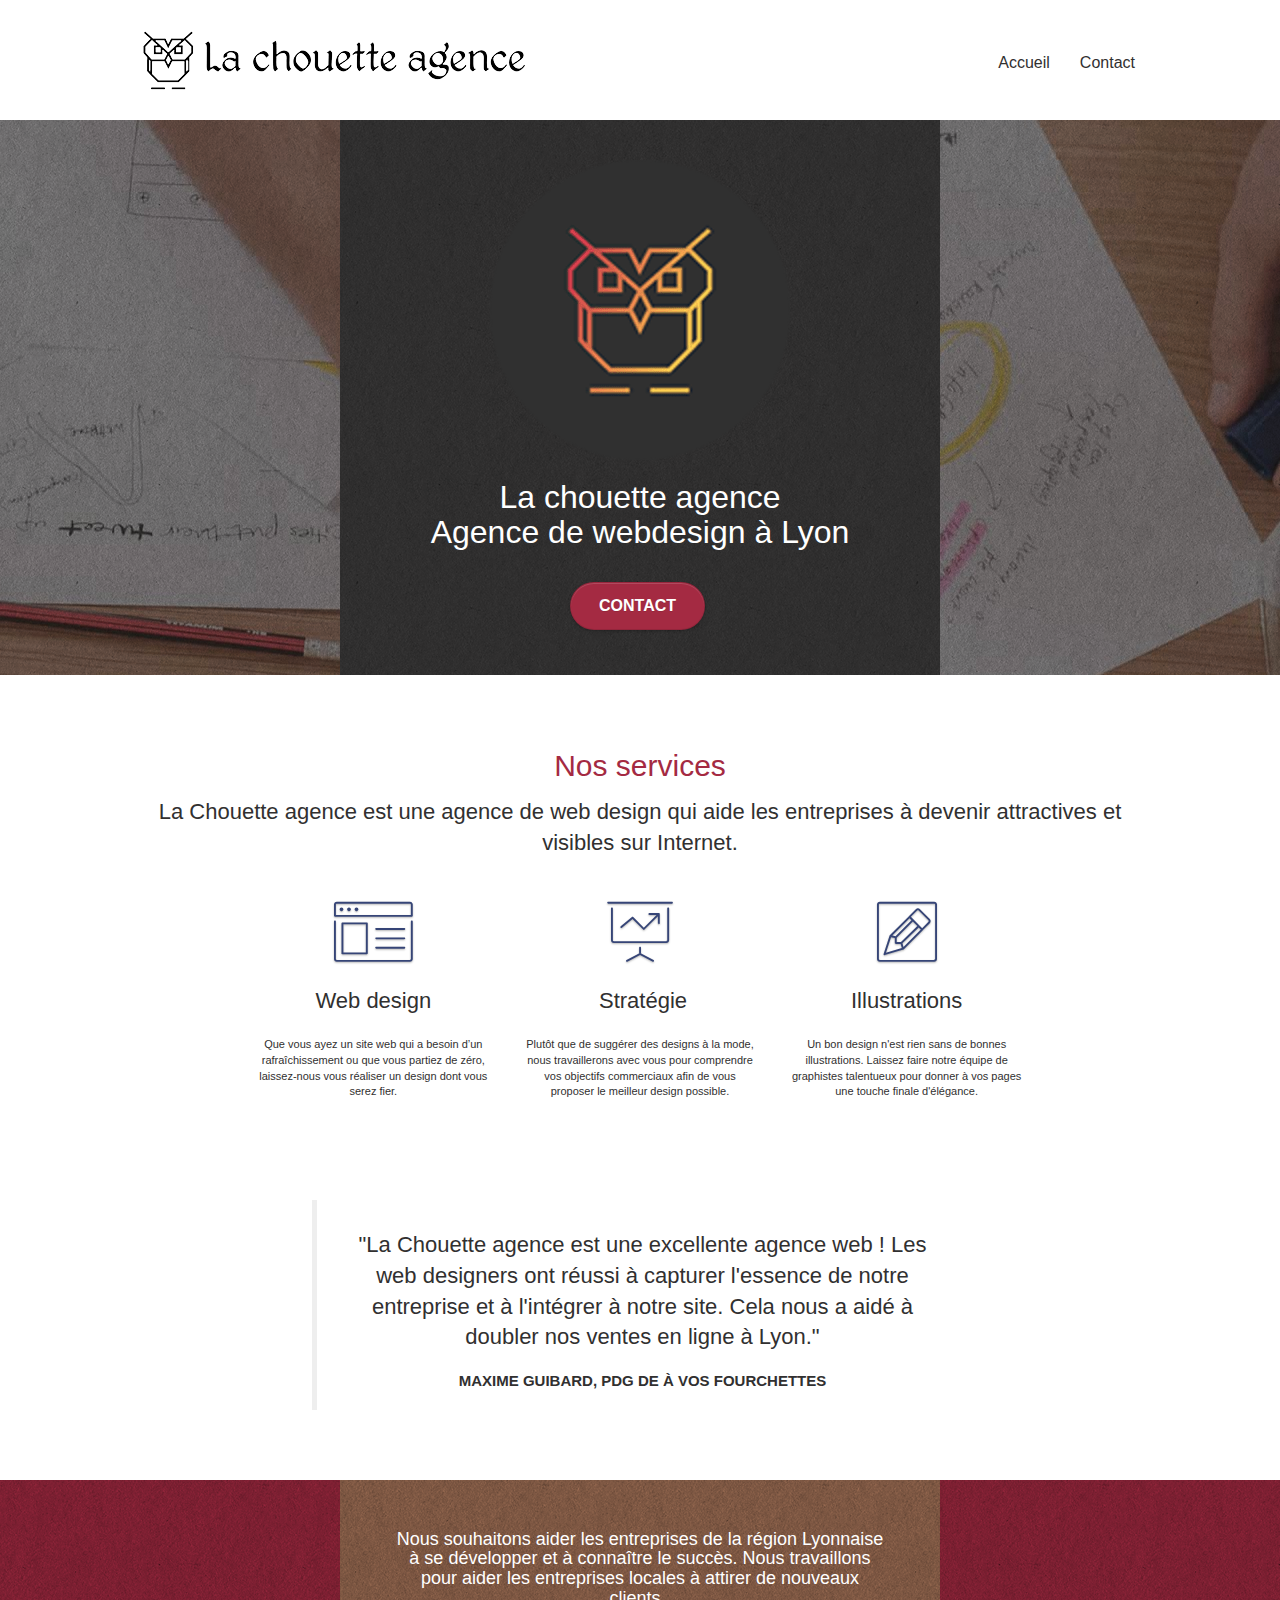
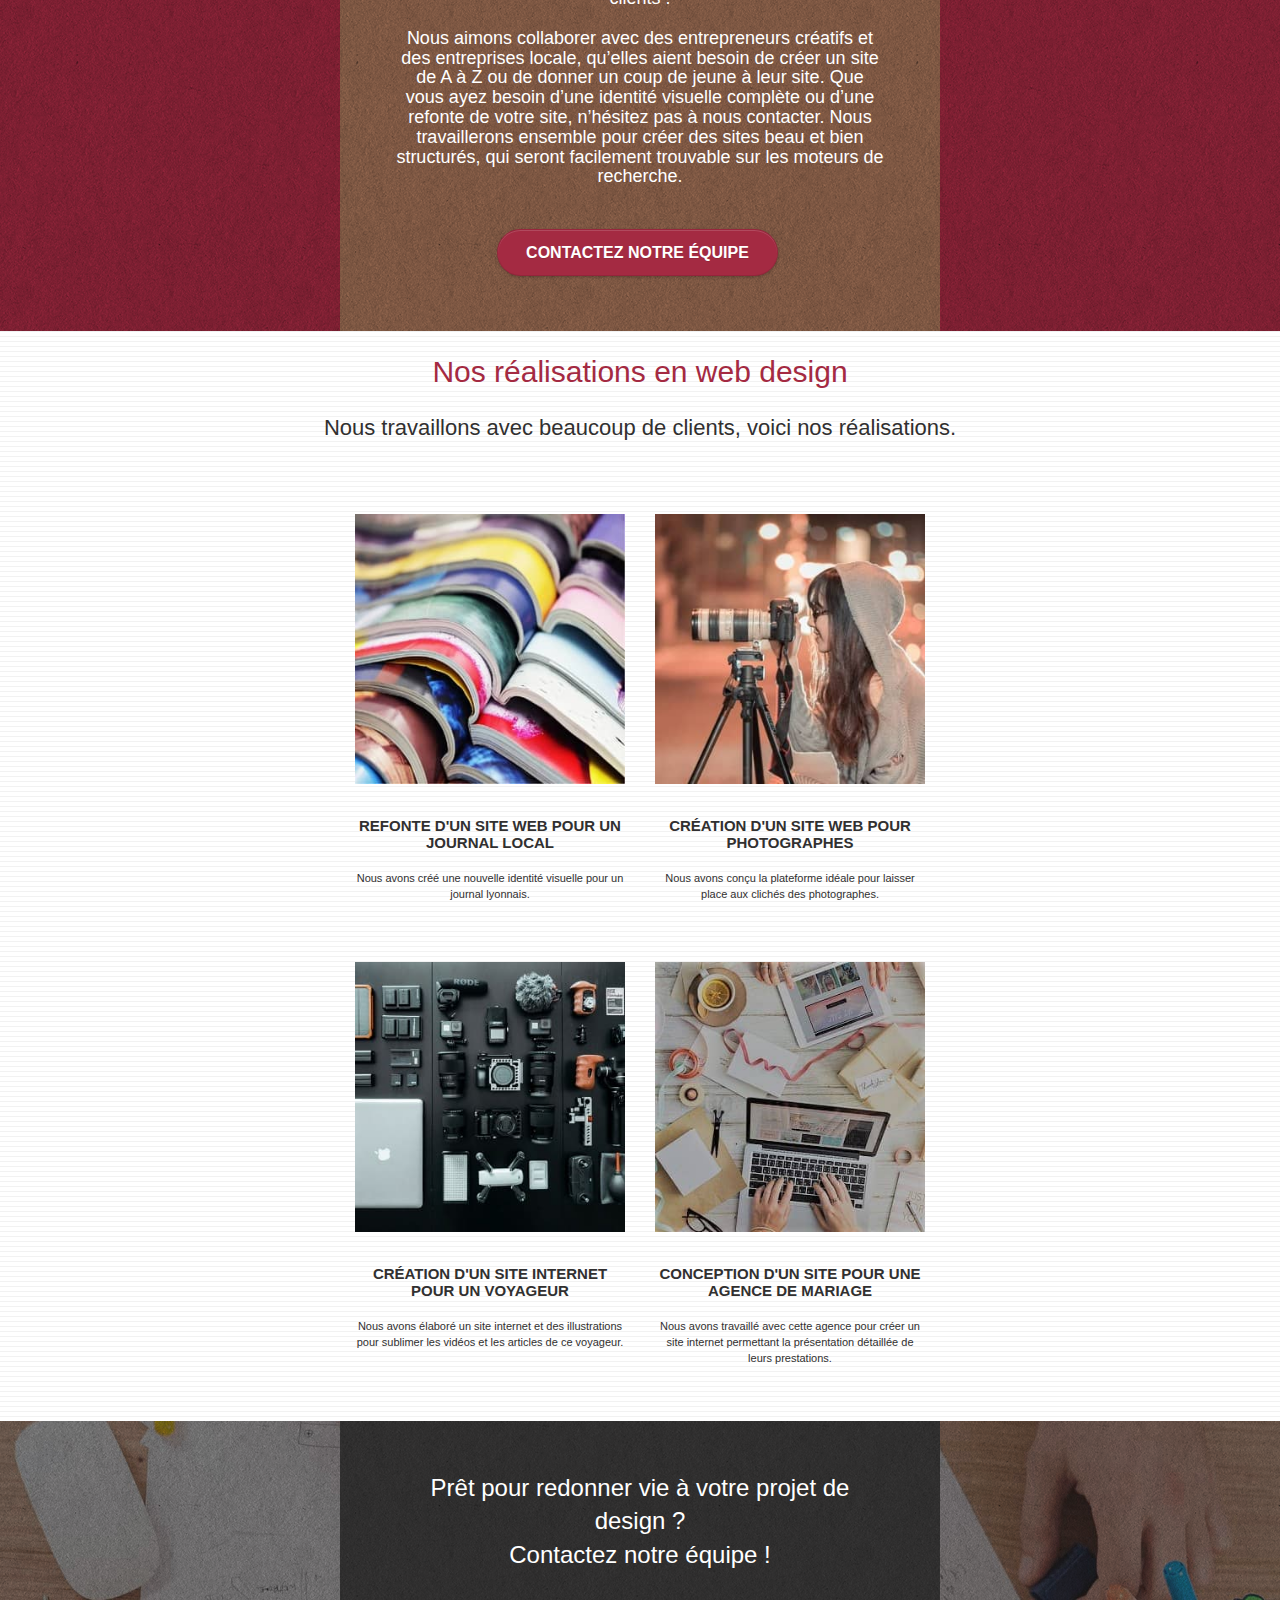
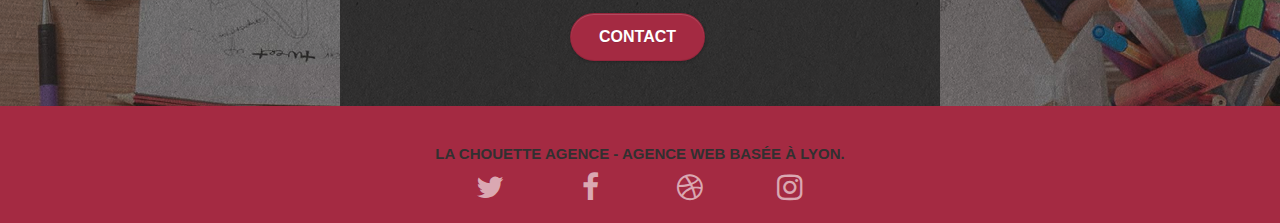
==== commit 45b0a063: "couleur WCAG" ====
--- a/index.html
+++ b/index.html
@@ -49,10 +49,10 @@
 <!-- Section presentation -->
 <section class="bloc bgc-dark-slate-blue bg-banniere d-bloc bg-t-edge bloc-bg-texture texture-paper b-parallax" id="bloc-1-hero">
 	<div class="container bloc-lg">
-		<div class="row tight-width-whitespace">
+		<div class="row tight-width-whitespace grey-background">
 			<div class="col-sm-12">
 				<img src="img/logo.png" class="center-block image-resize-mode" alt="Logo de la Chouette agence"/>
-				<h1 class="text-center hero-bloc-text tc-white ">
+				<h1 class="text-center hero-bloc-text tc-image ">
 					La chouette agence <br> Agence de webdesign à Lyon
 				</h1>
 				<div class="text-center">
@@ -68,6 +68,7 @@
 <section class="bloc bgc-white l-bloc" id="bloc-2-services">
 	<div class="container bloc-md">
 		<div class="row">
+			<h2 class="text-center tc-white">Nos services</h2>
 			<h2 class="mg-md text-center">La Chouette agence est une agence de web design qui aide les entreprises à devenir attractives et visibles sur Internet.</h2>
 		</div>
 		<div class="row voffset-lg med-width-whitespace">
@@ -124,9 +125,9 @@
 	<div class="container bloc-lg">
 		<div class="row tight-width-whitespace black-background">
 			<div class="col-sm-12">
-				<h3 class="mg-md text-center tc-white">
+				<h4 class="mg-md text-center white">
 					Nous souhaitons aider les entreprises de la région Lyonnaise à se développer et à connaître le succès. Nous travaillons pour aider les entreprises locales à attirer de nouveaux clients .<br>
-				</h3>
+				</h4>
 				<h4 class="text-center white">
 					Nous aimons collaborer avec des entrepreneurs créatifs et des entreprises locale, qu’elles aient besoin de créer un site de A à Z ou de donner un coup de jeune à leur site. Que vous ayez besoin d’une identité visuelle complète ou d’une refonte de votre site, n’hésitez pas à nous contacter. Nous travaillerons ensemble pour créer des sites beau et bien structurés, qui seront facilement trouvable sur les moteurs de recherche. <br><br>
 					<a class="btn btn-lg btn-clean btn-rd cta-hero btn-atomic-tangerine" href="page2.html">Contactez notre équipe</a><br>
@@ -141,6 +142,9 @@
 <section class="bloc bgc-white bg-lines-h2-bg bg-repeat l-bloc" id="bloc-4-portfolio">
 	<div class="container bloc-lg">
 		<div class="row">
+			<div>
+				<h2 class="text-center tc-white">Nos réalisations en web design</h2>
+			</div>
 			<div class="col-sm-12 text-center">
 				<h2 class="mg-md text-center">
 					Nous travaillons avec beaucoup de clients, voici nos réalisations.
@@ -194,12 +198,12 @@
 <!-- Section Contact -->
 <section class="bloc bgc-dark-slate-blue bg-banniere d-bloc bloc-bg-texture texture-paper" id="bloc-5-cta">
 	<div class="container bloc-lg">
-		<div class="row">
-			<h2 class="mg-md text-center tc-white">
-				Prêt pour redonner vie à votre projet ?<br>Contactez notre équipe !
-			</h2>
-			<div class="col-sm-12 text-center">
-				<a href="page2.html" class="btn btn-atomic-tangerine btn-clean btn-rd btn-lg cta-hero">Contact</a>
+		<div class="row tight-width-whitespace grey-background">
+			<div class="col-sm-12">
+				<h2 class="mg-md text-center tc-image"> Prêt pour redonner vie à votre projet de design ?<br>Contactez notre équipe !</h2>
+				<div class="col-sm-12 text-center">
+					<a href="page2.html" class="btn btn-atomic-tangerine btn-clean btn-rd btn-lg cta-hero">Contact</a>
+				</div>
 			</div>
 		</div>
 	</div>
--- a/style.css
+++ b/style.css
@@ -42,10 +42,6 @@
 .bloc .container {
     padding-left: 0;
     padding-right: 0;
-}
-
-.bloc-lg {
-    padding: 100px 50px;
 }
 
 .bloc-md {
@@ -651,11 +647,27 @@
 a {
     font-family: "helvetica";
     font-weight: 400;
-    color: #575757!important;
+    color: #313030!important;
+}
+.tc-black{
+    font-family: "helvetica";
+    font-weight: 400;
+    font-size: 16px;
+    color: #FFFFFF!important;
+}
+.tc-image{
+    color: #FFFFFF!important;
+    font-size: 24px;
 }
 
 .text-center {
     text-align: center;
+}
+
+.hero-bloc-text{
+    font-family: "helvetica";
+    font-weight: 400;
+    color: #FFFFFF!important;
 }
 
 .container {
@@ -666,6 +678,7 @@
 
 .hero-bloc-text {
     font-size: 38px;
+    
 }
 
 .hero-bloc-text-sub {
@@ -694,6 +707,10 @@
     max-width: 600px;
     margin: auto auto auto auto;
 }
+.grey-background {
+    background-color: #3f3e3e;
+    padding: 40px 40px 40px 40px;
+}
 
 .h1 {
     font-size: 20px;
@@ -723,7 +740,7 @@
     font-size: 15px;
     text-transform: uppercase;
     font-weight: 700;
-    color: #333333!important;
+    color: #313030!important;
 }
 
 .med-width-whitespace {
@@ -733,7 +750,7 @@
 }
 
 h1 {
-    color: #333333!important;
+    color: #313030!important;
 }
 
 h4 {
@@ -781,21 +798,22 @@
 }
 
 .bgc-atomic-tangerine {
-    background-color: #F3976C;
+    background-color: #a42a42;
 }
 
 .tc-white {
+    color: #a42a42!important;
+    font-size: 30px;
+}
+
+.btn-atomic-tangerine {
+    background: #a42a42;
     color: #FFFFFF!important;
 }
 
-.btn-atomic-tangerine {
-    background: #F3976C;
-    color: #FFFFFF!important;
-}
-
 .btn-atomic-tangerine:hover {
-    background: #c27956!important;
-    color: #FFFFFF!important;
+    background: #F9D329!important;
+    color: #313030!important;
 }
 
 .ltc-white {
@@ -803,15 +821,15 @@
 }
 
 .ltc-white:hover {
-    color: #cccccc!important;
+    color: #FFFFFF!important;
 }
 
 .ltc-atomic-tangerine {
-    color: #F3976C!important;
+    color: #a42a42!important;
 }
 
 .ltc-atomic-tangerine:hover {
-    color: #c27956!important;
+    color: #F9D329!important;
 }
 
 .icon-dark-slate-blue {
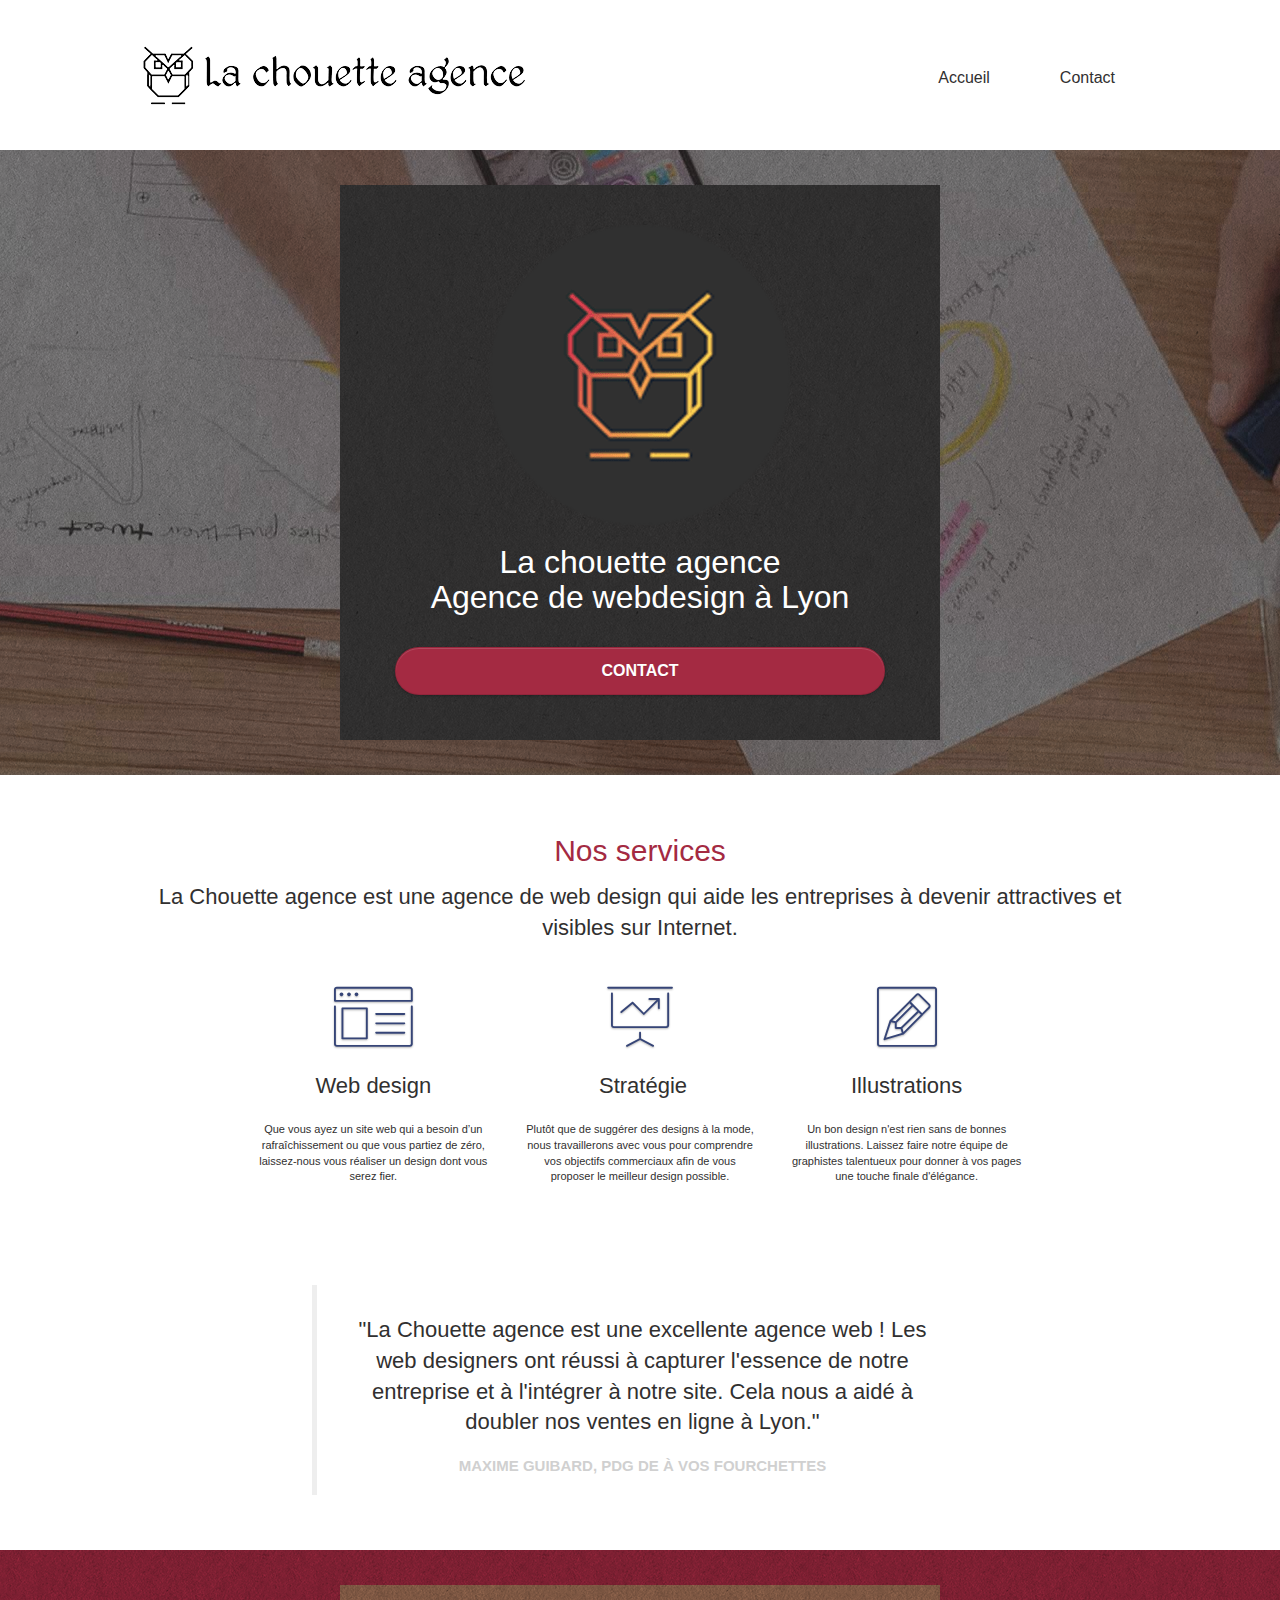
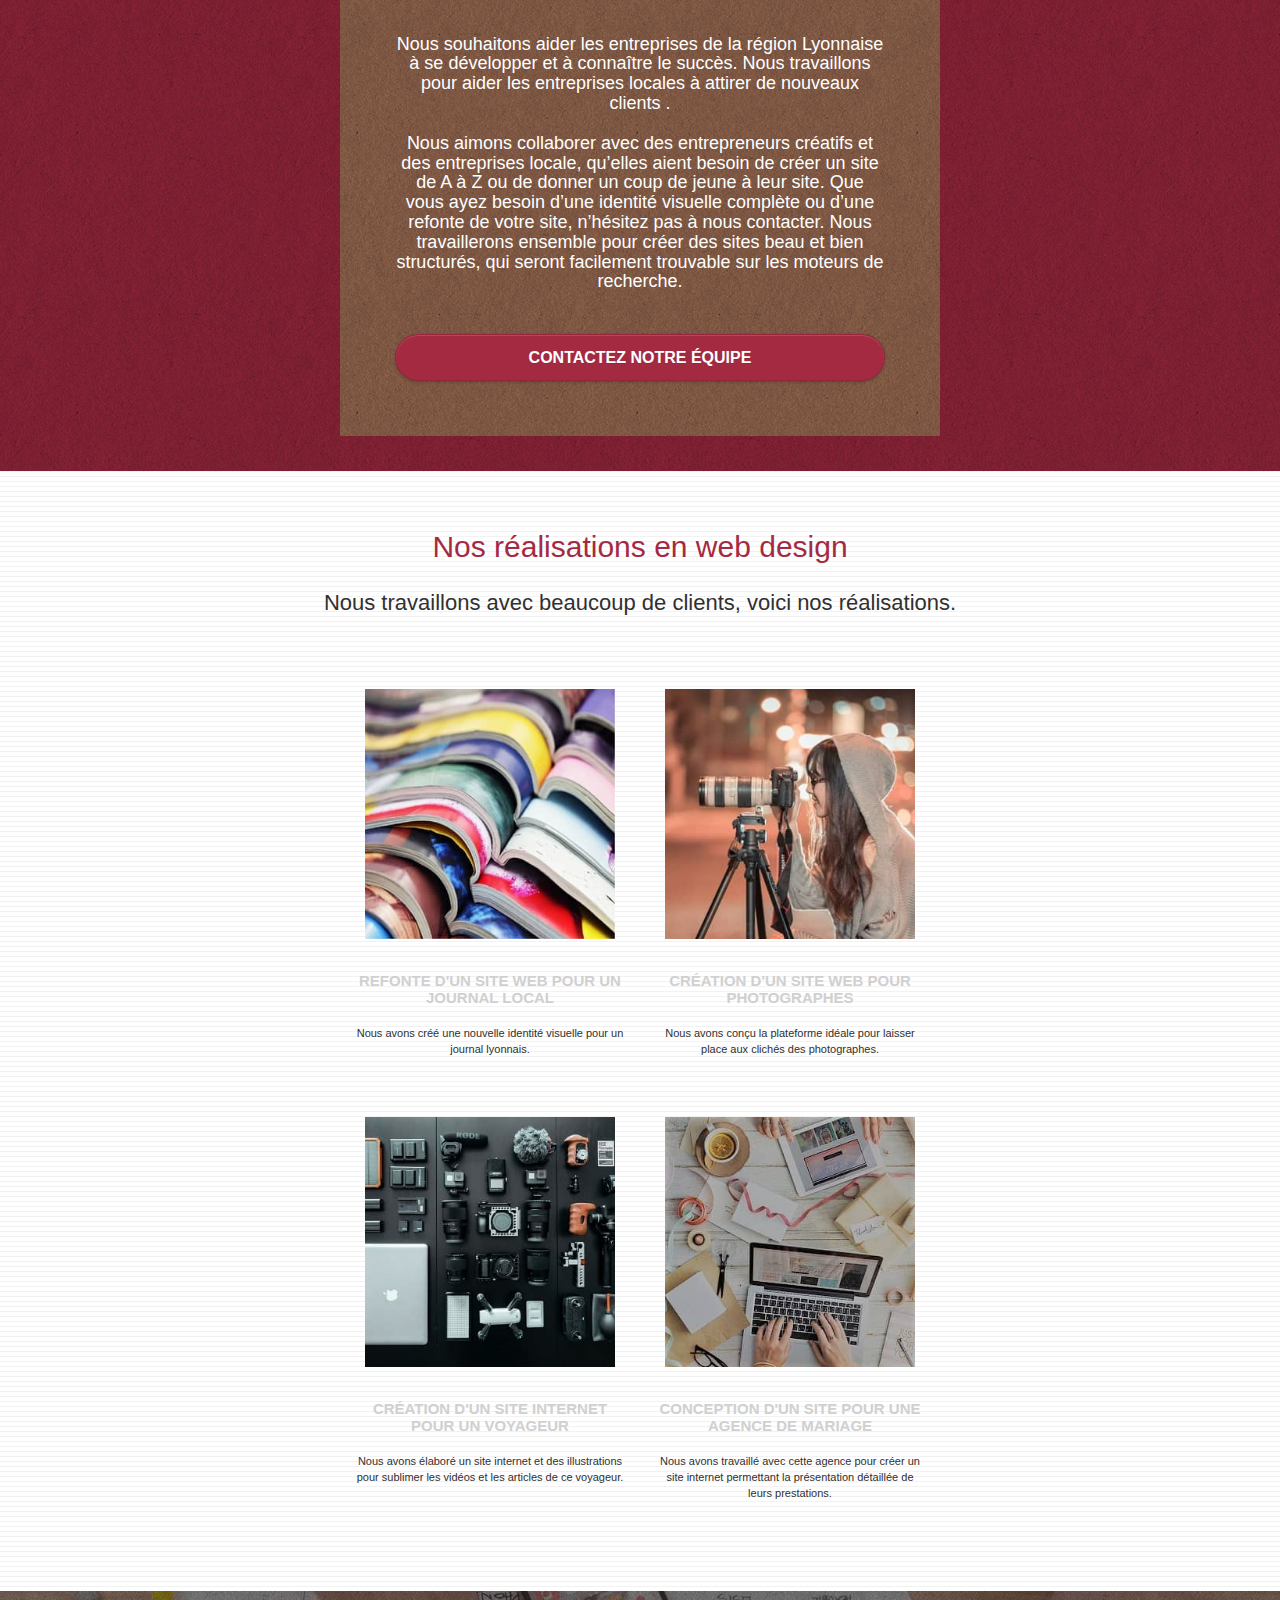
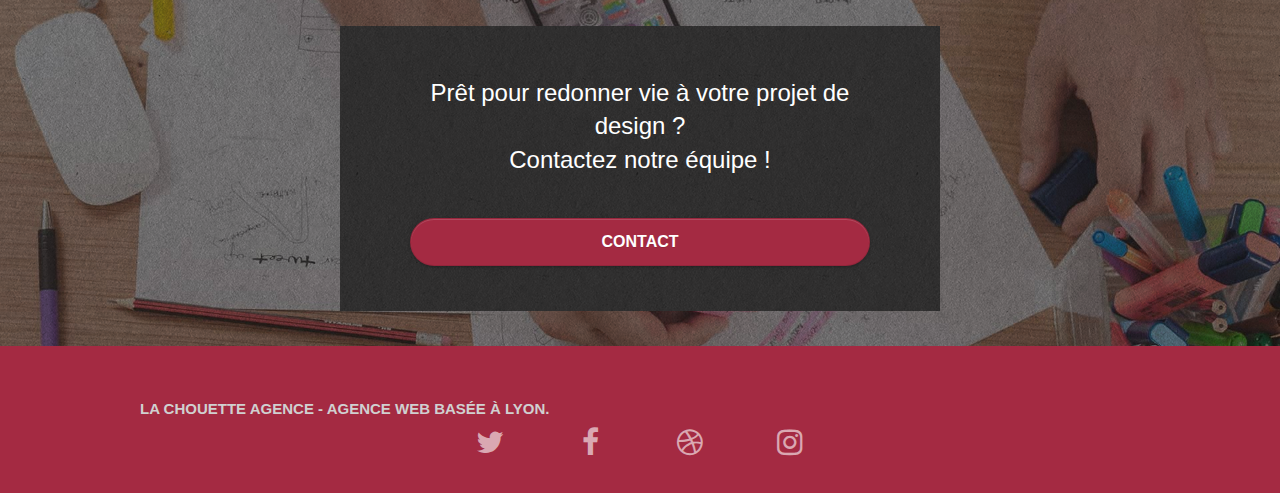
==== commit 57063d6f: "aria labal twitter" ====
--- a/index.html
+++ b/index.html
@@ -37,7 +37,7 @@
 					<li>
 					</li>
 					<li>
-						<a href="page2.html" aria-label="page contact">Contact</a>
+						<a href="contact.html" aria-label="page contact">Contact</a>
 					</li>
 				</ul>
 			</div>
@@ -56,7 +56,7 @@
 					La chouette agence <br> Agence de webdesign à Lyon
 				</h1>
 				<div class="text-center">
-					<a href="page2.html" aria-label="rejoindre la page contact" class="btn btn-lg btn-clean btn-rd cta-hero btn-atomic-tangerine" id="cta-hero">Contact</a>
+					<a href="contact.html" aria-label="rejoindre la page contact" class="btn btn-lg btn-clean btn-rd cta-hero btn-atomic-tangerine" id="cta-hero">Contact</a>
 				</div>
 			</div>
 		</div>
@@ -130,7 +130,7 @@
 				</h4>
 				<h4 class="text-center white">
 					Nous aimons collaborer avec des entrepreneurs créatifs et des entreprises locale, qu’elles aient besoin de créer un site de A à Z ou de donner un coup de jeune à leur site. Que vous ayez besoin d’une identité visuelle complète ou d’une refonte de votre site, n’hésitez pas à nous contacter. Nous travaillerons ensemble pour créer des sites beau et bien structurés, qui seront facilement trouvable sur les moteurs de recherche. <br><br>
-					<a class="btn btn-lg btn-clean btn-rd cta-hero btn-atomic-tangerine" href="page2.html">Contactez notre équipe</a><br>
+					<a class="btn btn-lg btn-clean btn-rd cta-hero btn-atomic-tangerine" href="contact.html">Contactez notre équipe</a><br>
 				</h4>
 			</div>
 		</div>
@@ -202,7 +202,7 @@
 			<div class="col-sm-12">
 				<h2 class="mg-md text-center tc-image"> Prêt pour redonner vie à votre projet de design ?<br>Contactez notre équipe !</h2>
 				<div class="col-sm-12 text-center">
-					<a href="page2.html" class="btn btn-atomic-tangerine btn-clean btn-rd btn-lg cta-hero">Contact</a>
+					<a href="contact.html" class="btn btn-atomic-tangerine btn-clean btn-rd btn-lg cta-hero">Contact</a>
 				</div>
 			</div>
 		</div>
@@ -219,13 +219,13 @@
 	<div class="container bloc-sm">
 		<div class="row">
 			<div class="col-sm-12">
-				<h3 class="text-center">
+				<h3 class="text-footer">
 					La chouette agence - Agence web basée à Lyon.
 				</h3>
 				<div class="row row-no-gutters social">
 					<div class="col-sm-3">
 						<div class="text-center">
-							<a class="social" aria-label="Lien vers Twitter" href="https://twitter.com/?lang=fr">
+							<a class="social" href="https://twitter.com/?lang=fr">
 								<i class="fa fa-twitter icon-md"></i>
 							</a>
 						</div>
--- a/style.css
+++ b/style.css
@@ -26,12 +26,15 @@
     z-index: 100000;
     background: #FFFFFF url("img/pageload-spinner.gif") no-repeat center center;
 }
-
+.nav,li,a {
+    position: relative;
+    display: block;
+    padding: 0 10px;
+}
 .bloc {
     width: 100%;
     clear: both;
     background: 50% 50% no-repeat;
-    padding: 0 50px;
     -webkit-background-size: cover;
     -moz-background-size: cover;
     -o-background-size: cover;
@@ -357,6 +360,9 @@
     position: relative;
     z-index: 2;
 }
+a {
+    text-decoration: none;
+}
 
 @media (min-width: 768px) {
     .site-navigation {
@@ -365,6 +371,7 @@
         right: 20px;
         transform: translate(0, -50%);
         -webkit-transform: translateY(-50%);
+        margin-right: ;
     }
     .nav > li .dropdown-menu a,
     .nav > li .dropdown-menu a:hover {
@@ -396,8 +403,10 @@
     .nav-center.mini-nav .navbar-toggle {
         float: none;
         margin: 10px auto 0;
-    }
-}
+        display:none;
+    }
+}
+
 
 .nav > li > .dropdown a {
     background: none!important;
@@ -482,7 +491,11 @@
 .sm-shadow {
     text-shadow: 0 1px 2px rgba(0, 0, 0, .3);
 }
-
+footer{
+    position:absolute;
+    bottom:0;
+    width:100%;
+    }
 .panel-sq,
 .panel-sq .panel-heading,
 .panel-sq .panel-footer {
@@ -502,8 +515,23 @@
 }
 
 .form-control {
-    border-color: rgba(0, 0, 0, .1);
     box-shadow: none;
+    color: #555;
+    padding: 6px 12px;
+    width: 100%;
+    font-size: 14px;
+    line-height: 1.42857143;
+    color: #555;
+    background-color: #fff;
+    background-image: none;
+    border-radius: 4px;
+}
+#form_1 input, #form_1 textarea {
+    border: 2px solid;
+}
+
+.col-sm-6 {
+    width: 50%;
 }
 
 .scrollToTop {
@@ -674,6 +702,7 @@
     max-width: 1000px;
     margin-right: auto;
     margin-left: auto;
+    padding: 35px 0;
 }
 
 .hero-bloc-text {
@@ -695,8 +724,8 @@
     margin: auto auto auto auto;
 }
 
-.form_control{
-flex-direction: column;
+.form-control{
+    margin-bottom: 15px;
 }
 
 p {
@@ -718,12 +747,14 @@
 }
 
 .cta-hero {
+    text-align: center;
     margin-top: 22px;
     color: #FFFFFF!important;
     text-transform: uppercase;
     padding: 12px 28px 12px 28px;
     font-size: 16px;
     font-weight: 700;
+    width: 100%;
 }
 
 .social {
@@ -740,7 +771,7 @@
     font-size: 15px;
     text-transform: uppercase;
     font-weight: 700;
-    color: #313030!important;
+    color: #D0D0D0!important;
 }
 
 .med-width-whitespace {
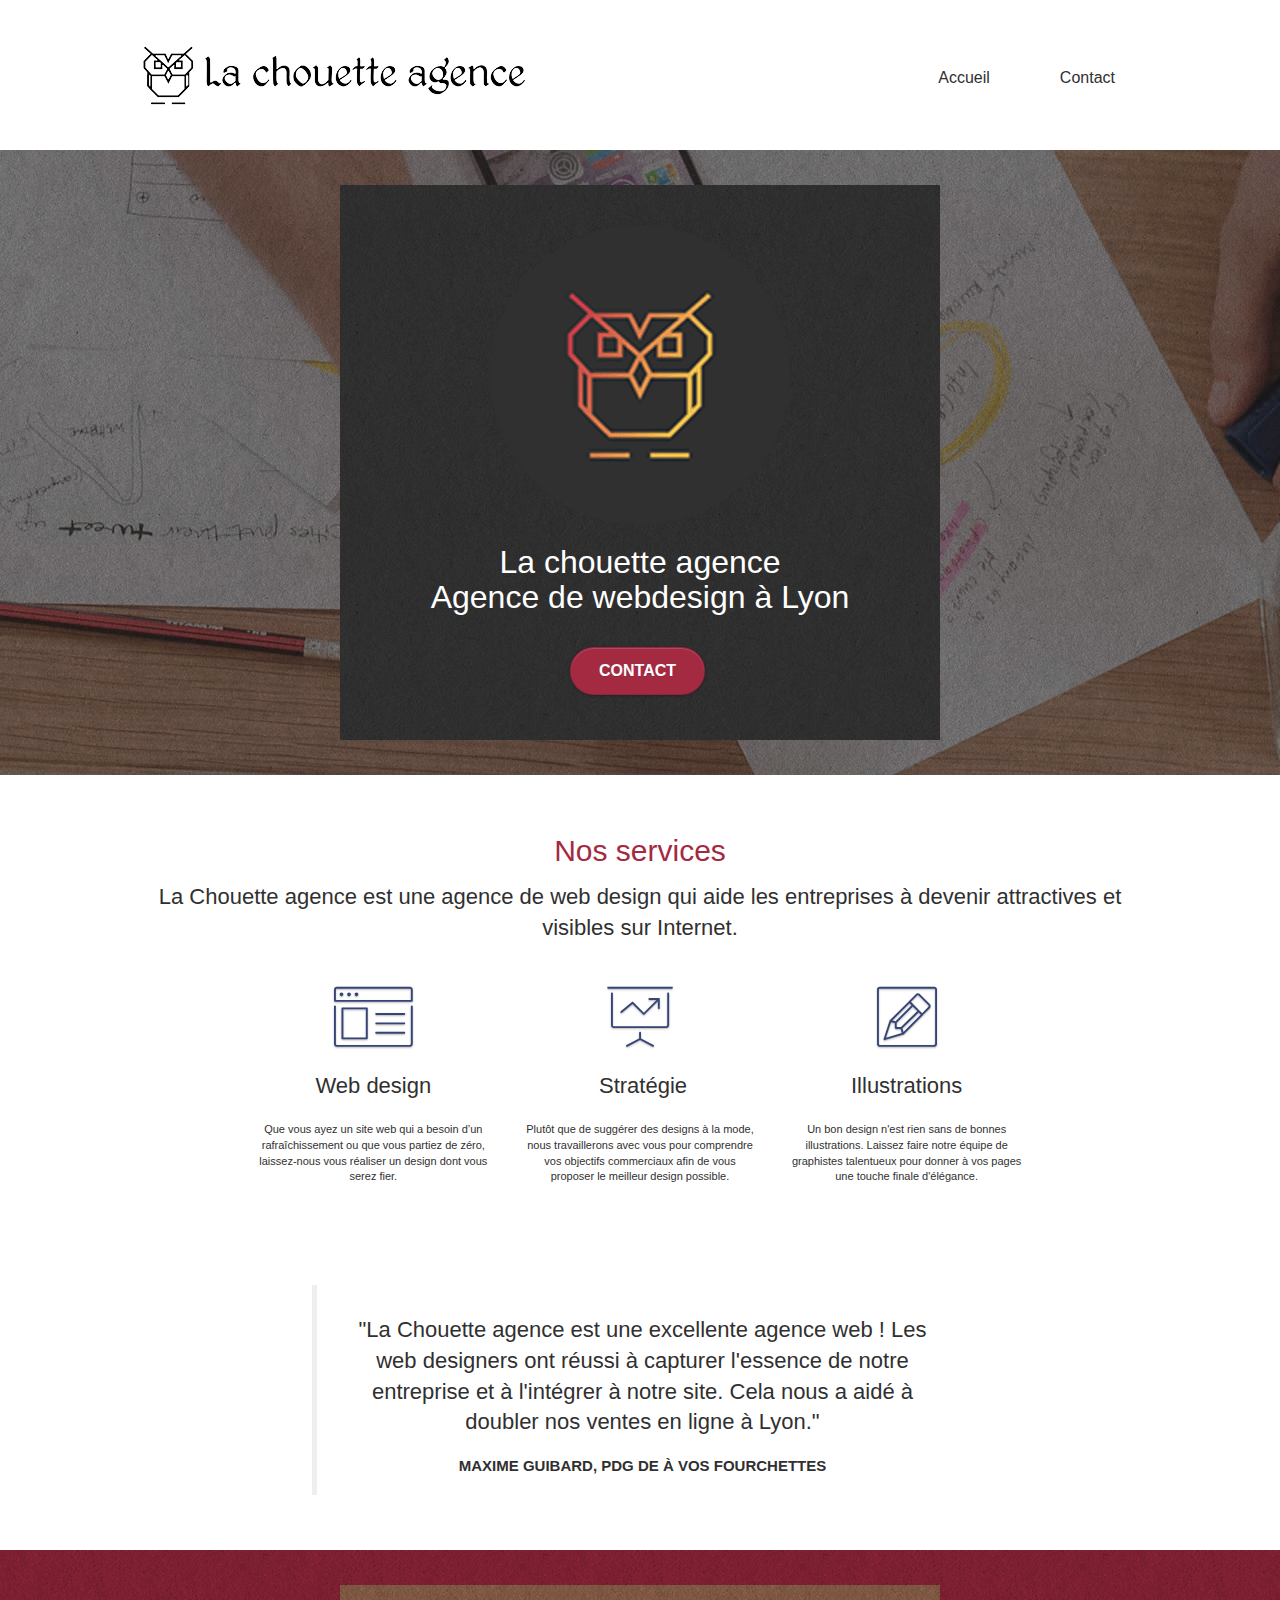
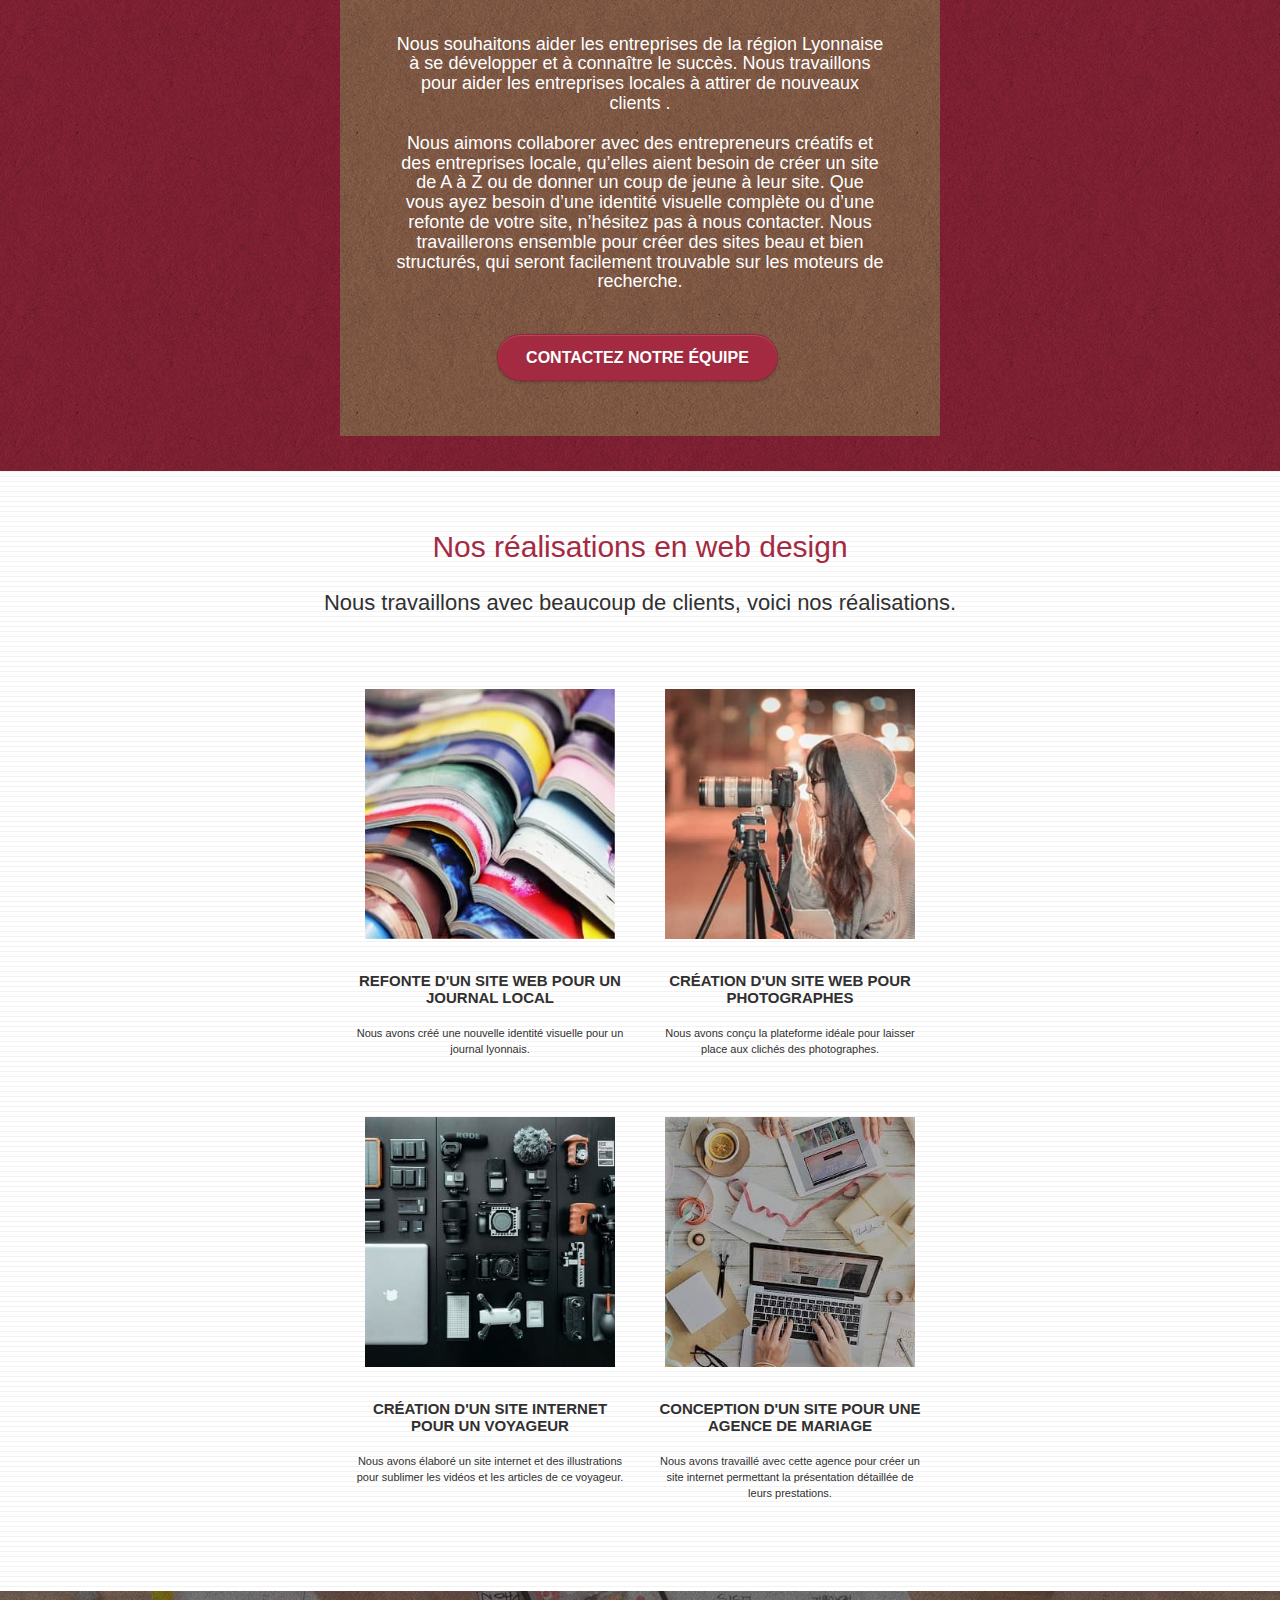
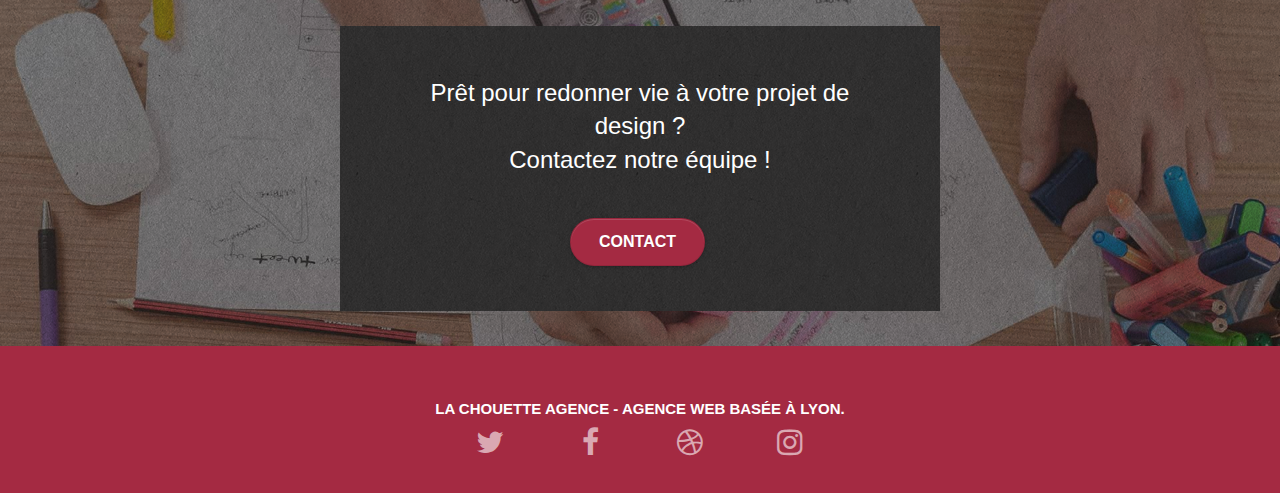
==== commit 9b4fc66d: "logo footer" ====
--- a/index.html
+++ b/index.html
@@ -225,32 +225,14 @@
 				<div class="row row-no-gutters social">
 					<div class="col-sm-3">
 						<div class="text-center">
-							<a class="social" href="https://twitter.com/?lang=fr">
-								<i class="fa fa-twitter icon-md"></i>
+							<a id="twitter" class="social" href="https://twitter.com/?lang=fr">
+								<span class="fa fa-twitter icon-md"></span>
 							</a>
 						</div>
 					</div>
-					<div class="col-sm-3">
-						<div class="text-center">
-							<a class="social" aria-label="Lien vers Facebook" href="https://www.facebook.com/">
-								<i class="fa fa-facebook icon-md"></i>
-							</a>
-						</div>
-					</div>
-					<div class="col-sm-3">
-						<div class="text-center">
-							<a class="social" aria-label="Lien vers Dribble" href="https://dribbble.com/">
-								<i class="fa fa-dribbble icon-md"></i>
-							</a>
-						</div>
-					</div>
-					<div class="col-sm-3">
-						<div class="text-center">
-							<a class="social" aria-label="Lien vers Instagram" href="https://www.instagram.com/?hl=fr">
-								<i class="fa fa-instagram icon-md"></i>
-							</a>
-						</div>
-					</div>
+					<div class="col-sm-3"> <div class="text-center"> <a id="facebook" class="social" href="/"><span class="fa fa-facebook icon-md"></span></a> </div> </div>
+					<div class="col-sm-3"> <div class="text-center"> <a id="dribbble" class="social" href="/"><span class="fa fa-dribbble icon-md"></span></a> </div> </div>
+					<div class="col-sm-3"> <div class="text-center"> <a id="instagram" class="social" href="/"><span class="fa fa-instagram icon-md"></span></a> </div> </div>
 				</div>
 			</div>
 		</div>
--- a/style.css
+++ b/style.css
@@ -691,6 +691,10 @@
 .text-center {
     text-align: center;
 }
+.text-footer{
+    text-align: center;
+    color: #FFFFFF!important;
+}
 
 .hero-bloc-text{
     font-family: "helvetica";
@@ -754,7 +758,6 @@
     padding: 12px 28px 12px 28px;
     font-size: 16px;
     font-weight: 700;
-    width: 100%;
 }
 
 .social {
@@ -771,7 +774,7 @@
     font-size: 15px;
     text-transform: uppercase;
     font-weight: 700;
-    color: #D0D0D0!important;
+    color: #313030!important;
 }
 
 .med-width-whitespace {
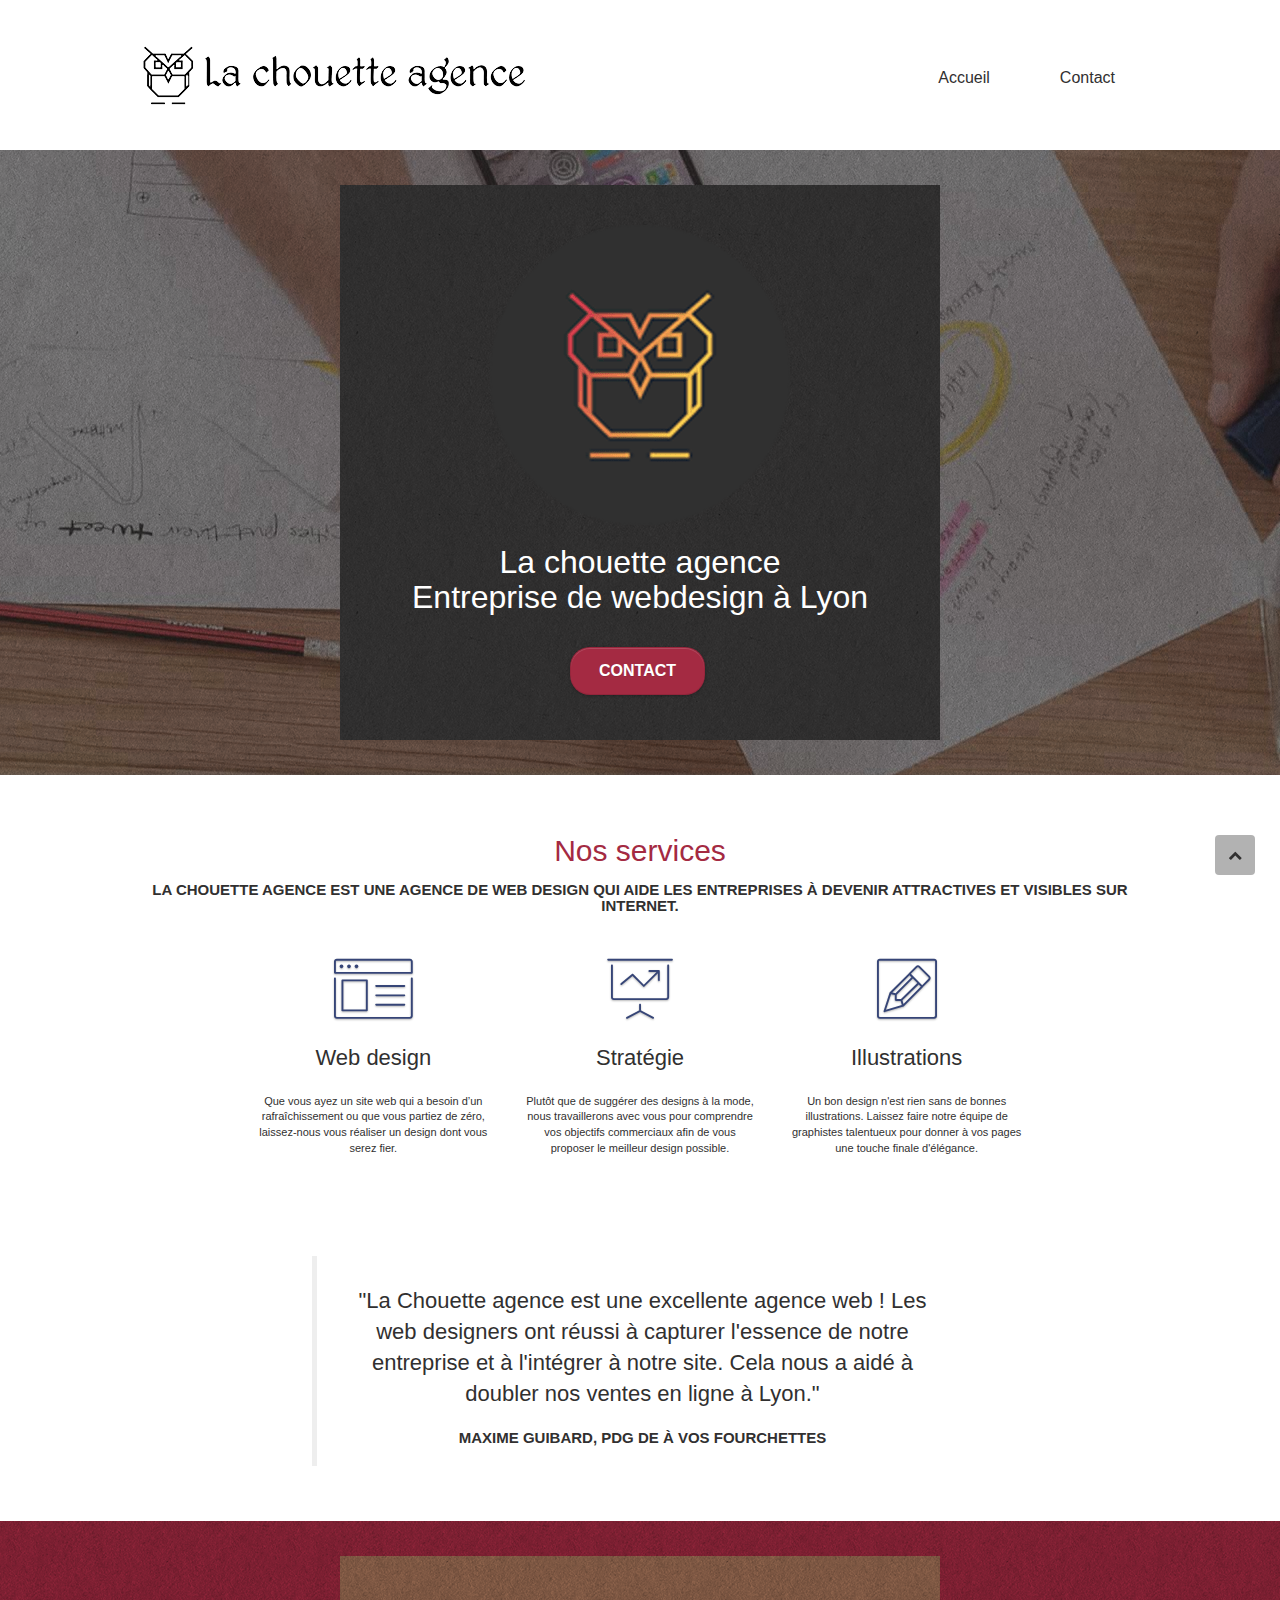
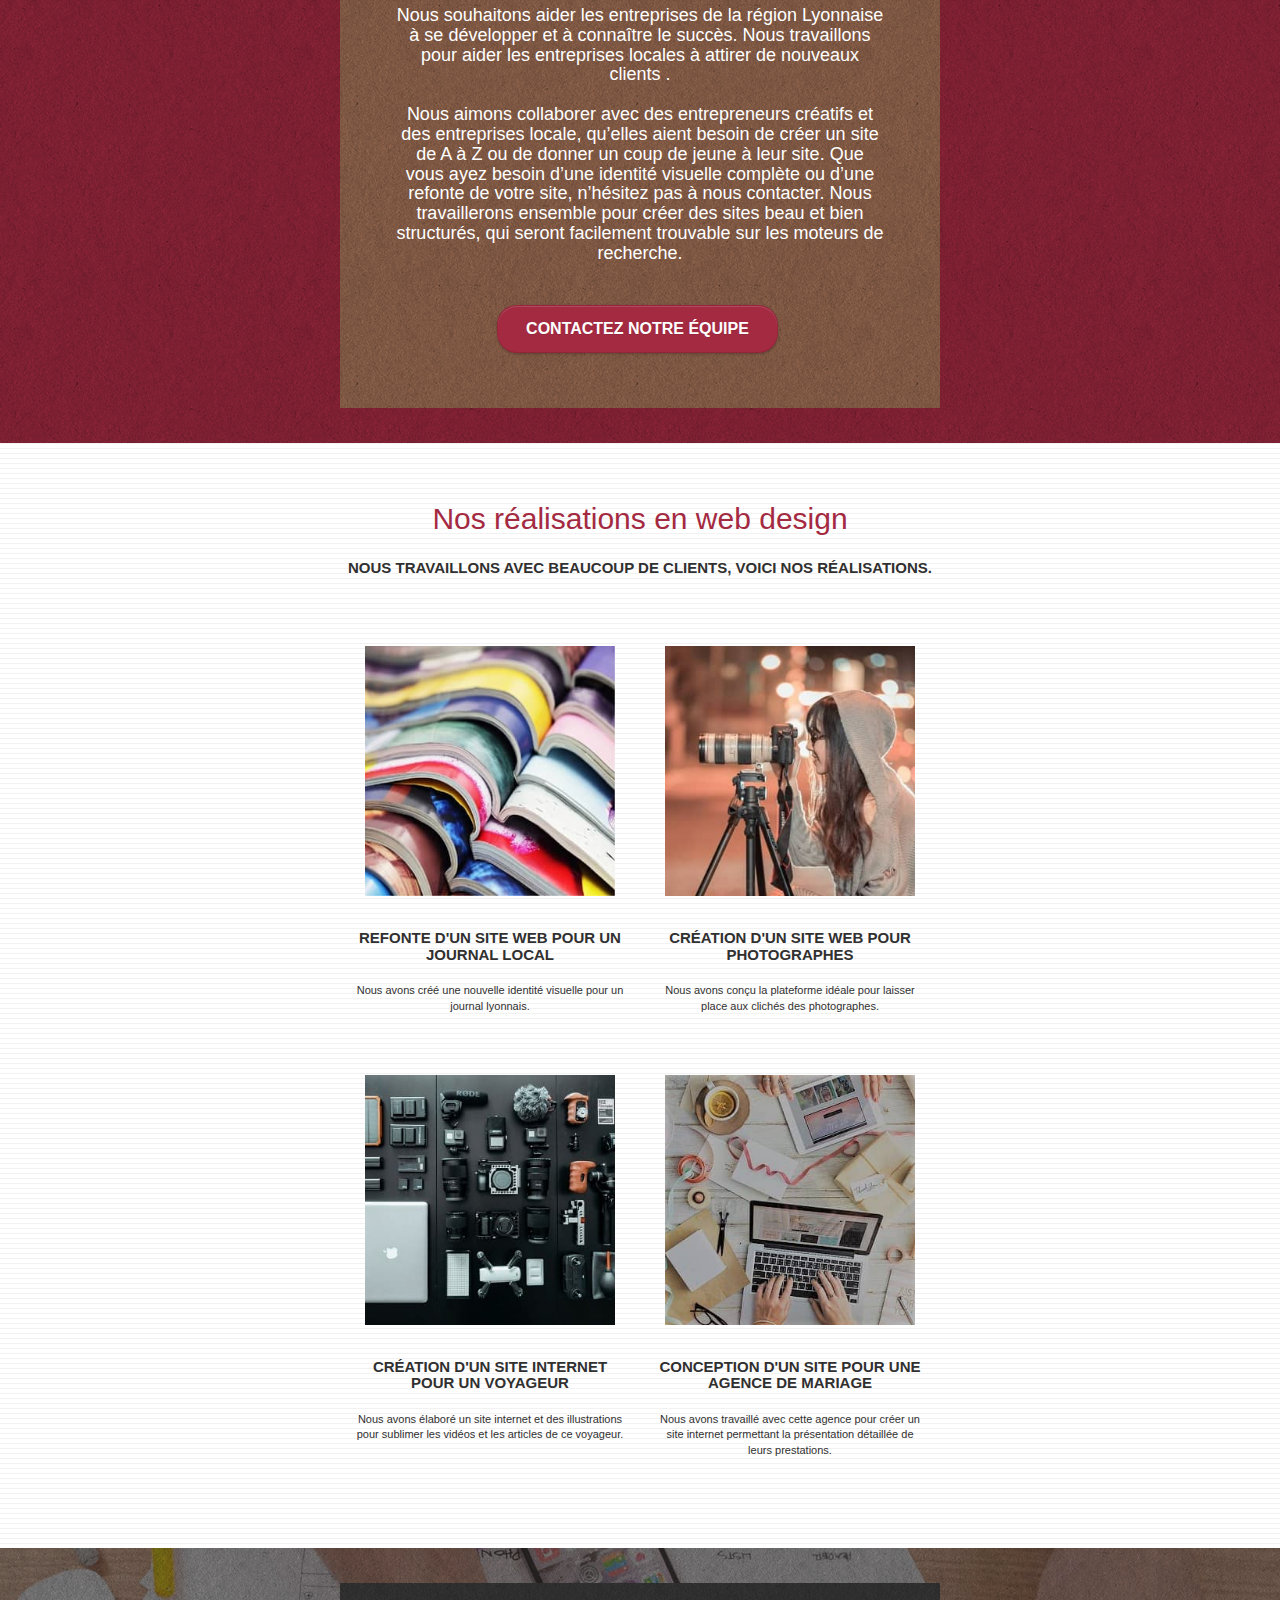
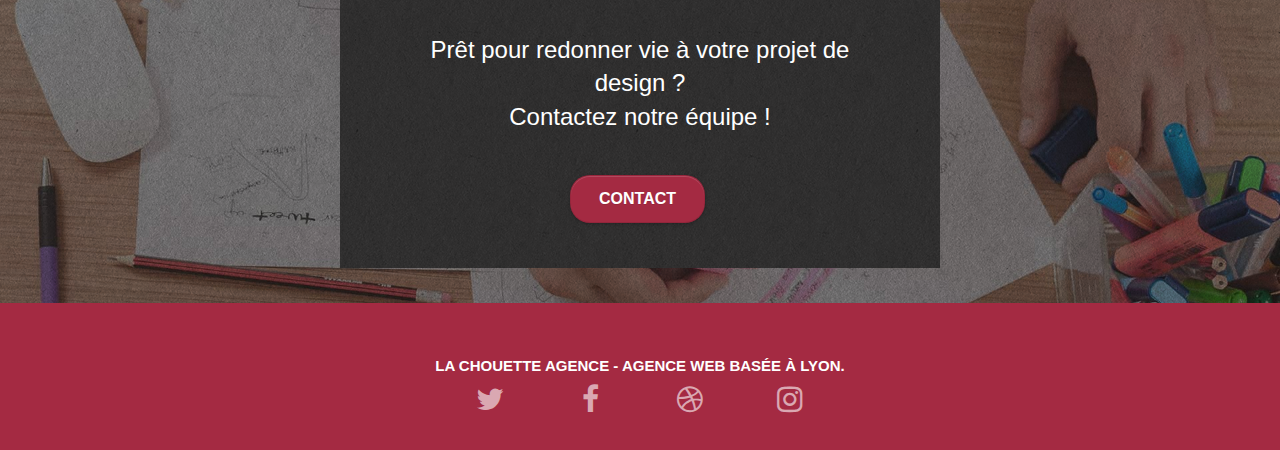
==== commit ed9ca53c: "button" ====
--- a/index.html
+++ b/index.html
@@ -20,7 +20,6 @@
 <!-- Header -->
 <header class="bloc bgc-white l-bloc " id="bloc-0">
 	<div class="container bloc-sm">
-
 		<nav class="navbar row">
 			<div class="navbar-header">
 				<a class="navbar-brand" href="./index.html"><img src="img/la-chouette-agence.png" alt="Logo de la chouette agence, agence de web design à Lyon" title="Retour à l'accueil"/>
@@ -53,7 +52,7 @@
 			<div class="col-sm-12">
 				<img src="img/logo.png" class="center-block image-resize-mode" alt="Logo de la Chouette agence"/>
 				<h1 class="text-center hero-bloc-text tc-image ">
-					La chouette agence <br> Agence de webdesign à Lyon
+					La chouette agence <br> Entreprise de webdesign à Lyon
 				</h1>
 				<div class="text-center">
 					<a href="contact.html" aria-label="rejoindre la page contact" class="btn btn-lg btn-clean btn-rd cta-hero btn-atomic-tangerine" id="cta-hero">Contact</a>
@@ -69,7 +68,7 @@
 	<div class="container bloc-md">
 		<div class="row">
 			<h2 class="text-center tc-white">Nos services</h2>
-			<h2 class="mg-md text-center">La Chouette agence est une agence de web design qui aide les entreprises à devenir attractives et visibles sur Internet.</h2>
+			<h3 class="mg-md text-center">La Chouette agence est une agence de web design qui aide les entreprises à devenir attractives et visibles sur Internet.</h3>
 		</div>
 		<div class="row voffset-lg med-width-whitespace">
 			<div class="col-sm-4">
@@ -88,7 +87,7 @@
 					<span class="et-icon-presentation sm-shadow icon-dark-slate-blue icons icon-lg"></span>
 				</div>
 				<h2 class="mg-md text-center">
-					&nbsp;Stratégie
+					Stratégie
 				</h2>
 				<p class="text-center ">
 					Plutôt que de suggérer des designs à la mode, nous travaillerons avec vous pour comprendre vos objectifs commerciaux afin de vous proposer le meilleur design possible.<br>
@@ -146,9 +145,9 @@
 				<h2 class="text-center tc-white">Nos réalisations en web design</h2>
 			</div>
 			<div class="col-sm-12 text-center">
-				<h2 class="mg-md text-center">
+				<h3 class="mg-md text-center">
 					Nous travaillons avec beaucoup de clients, voici nos réalisations.
-				</h2>
+				</h>
 			</div>
 		</div>
 		<div class="row tight-width-whitespace portfolio-row">
@@ -211,7 +210,7 @@
 <!-- Section Contact END -->
 
 <!-- ScrollToTop Button -->
-<a class="bloc-button btn btn-d scrollToTop" onclick="scrollToTarget('1')"><span class="fa fa-chevron-up"></span></a>
+<span class="bloc-button btn btn-d scrollToTop showScrollTop" id="white" onclick="scrollToTarget('1')" tabindex="0"><span class="fa fa-chevron-up"></span></span>
 <!-- ScrollToTop Button END -->
 
 <!-- Footer -->
@@ -230,9 +229,27 @@
 							</a>
 						</div>
 					</div>
-					<div class="col-sm-3"> <div class="text-center"> <a id="facebook" class="social" href="/"><span class="fa fa-facebook icon-md"></span></a> </div> </div>
-					<div class="col-sm-3"> <div class="text-center"> <a id="dribbble" class="social" href="/"><span class="fa fa-dribbble icon-md"></span></a> </div> </div>
-					<div class="col-sm-3"> <div class="text-center"> <a id="instagram" class="social" href="/"><span class="fa fa-instagram icon-md"></span></a> </div> </div>
+					<div class="col-sm-3">
+						<div class="text-center">
+							<a id="facebook" class="social" href="https://www.facebook.com/">
+								<span class="fa fa-facebook icon-md"></span>
+							</a>
+						</div>
+					</div>
+					<div class="col-sm-3">
+						<div class="text-center">
+							<a id="dribble" class="social" href="https://dribbble.com/">
+								<span class="fa fa-dribbble icon-md"></span>
+							</a>
+						</div>
+					</div>
+					<div class="col-sm-3">
+						<div class="text-center">
+							<a id="instagram" class="social" href="https://www.instagram.com/?hl=fr">
+								<span class="fa fa-instagram icon-md"></span>
+							</a>
+						</div>
+					</div>
 				</div>
 			</div>
 		</div>
--- a/style.css
+++ b/style.css
@@ -32,7 +32,6 @@
     padding: 0 10px;
 }
 .bloc {
-    width: 100%;
     clear: both;
     background: 50% 50% no-repeat;
     -webkit-background-size: cover;
@@ -40,6 +39,7 @@
     -o-background-size: cover;
     background-size: cover;
     position: relative;
+    padding: 0 50px;
 }
 
 .bloc .container {
@@ -677,6 +677,9 @@
     font-weight: 400;
     color: #313030!important;
 }
+.element-style{
+    width: 100%;
+}
 .tc-black{
     font-family: "helvetica";
     font-weight: 400;
@@ -843,6 +846,8 @@
 .btn-atomic-tangerine {
     background: #a42a42;
     color: #FFFFFF!important;
+    border-radius: 20px;
+    cursor: pointer;
 }
 
 .btn-atomic-tangerine:hover {
